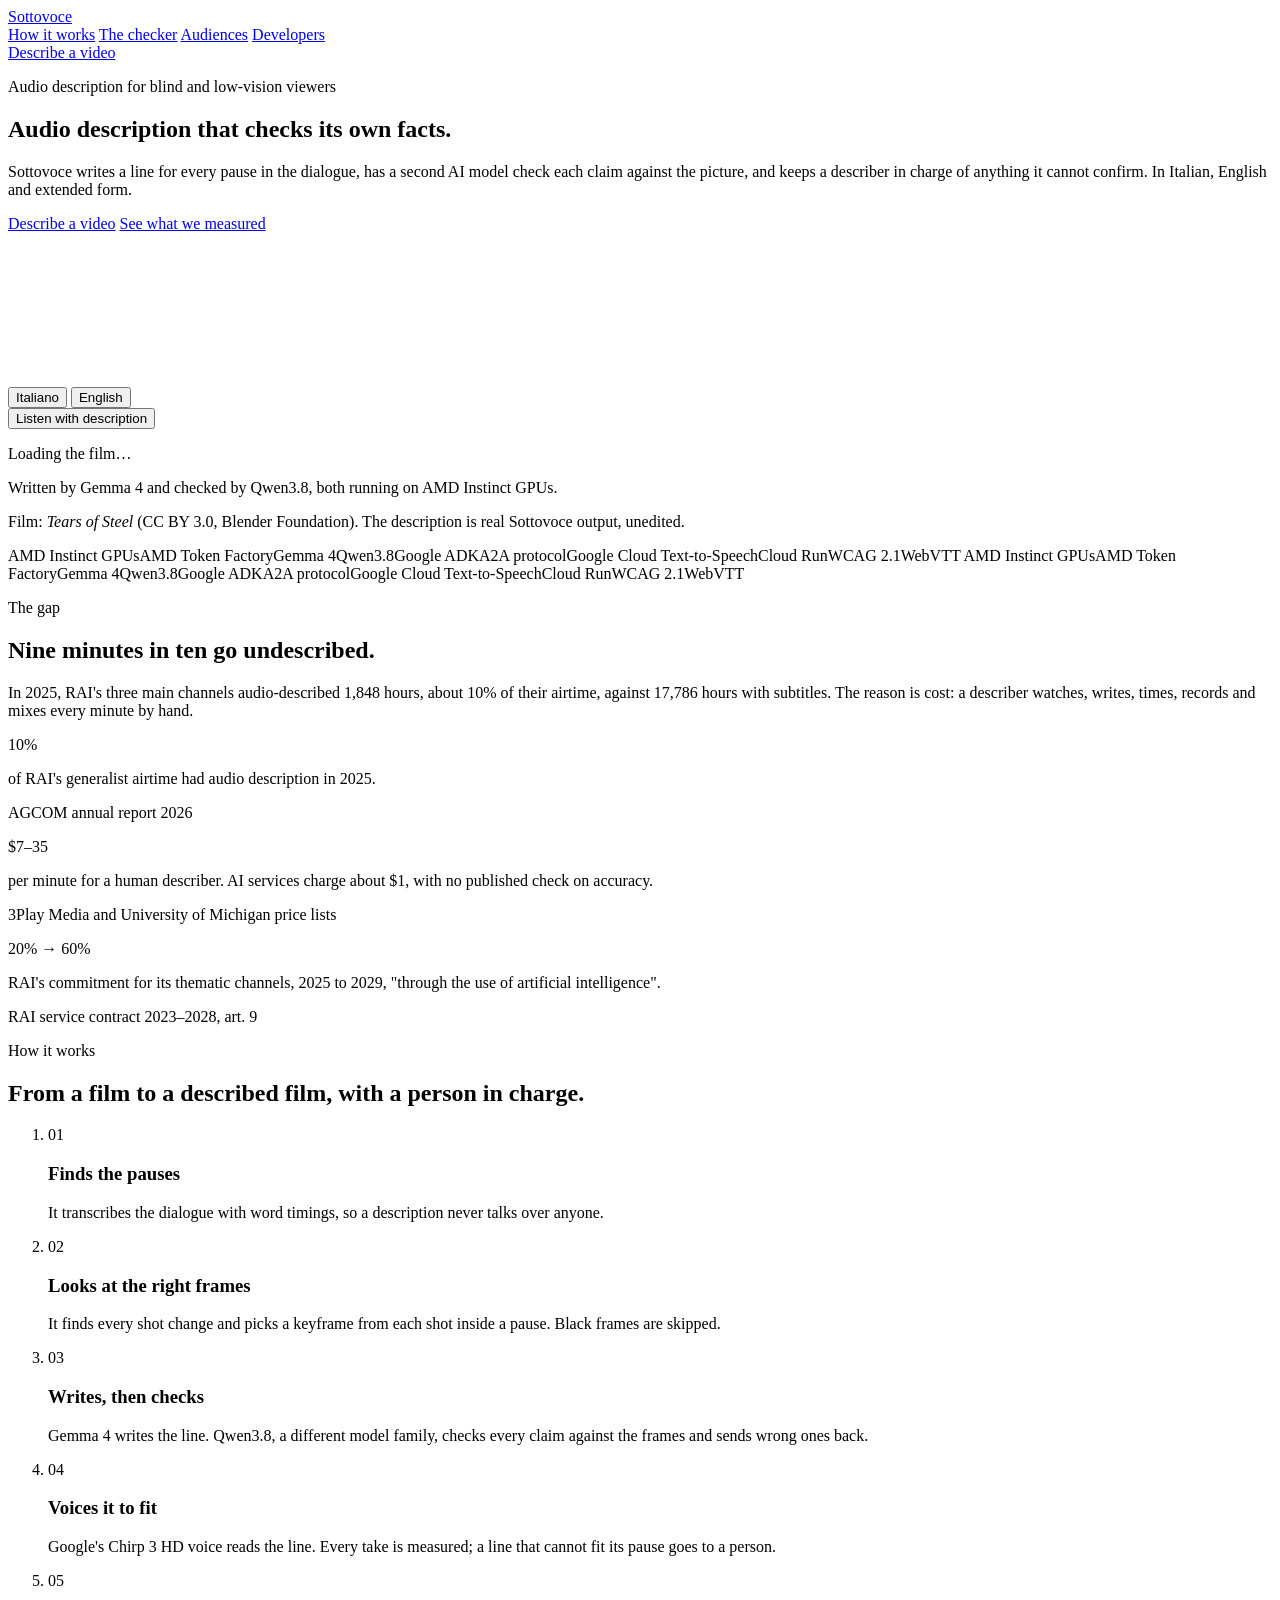
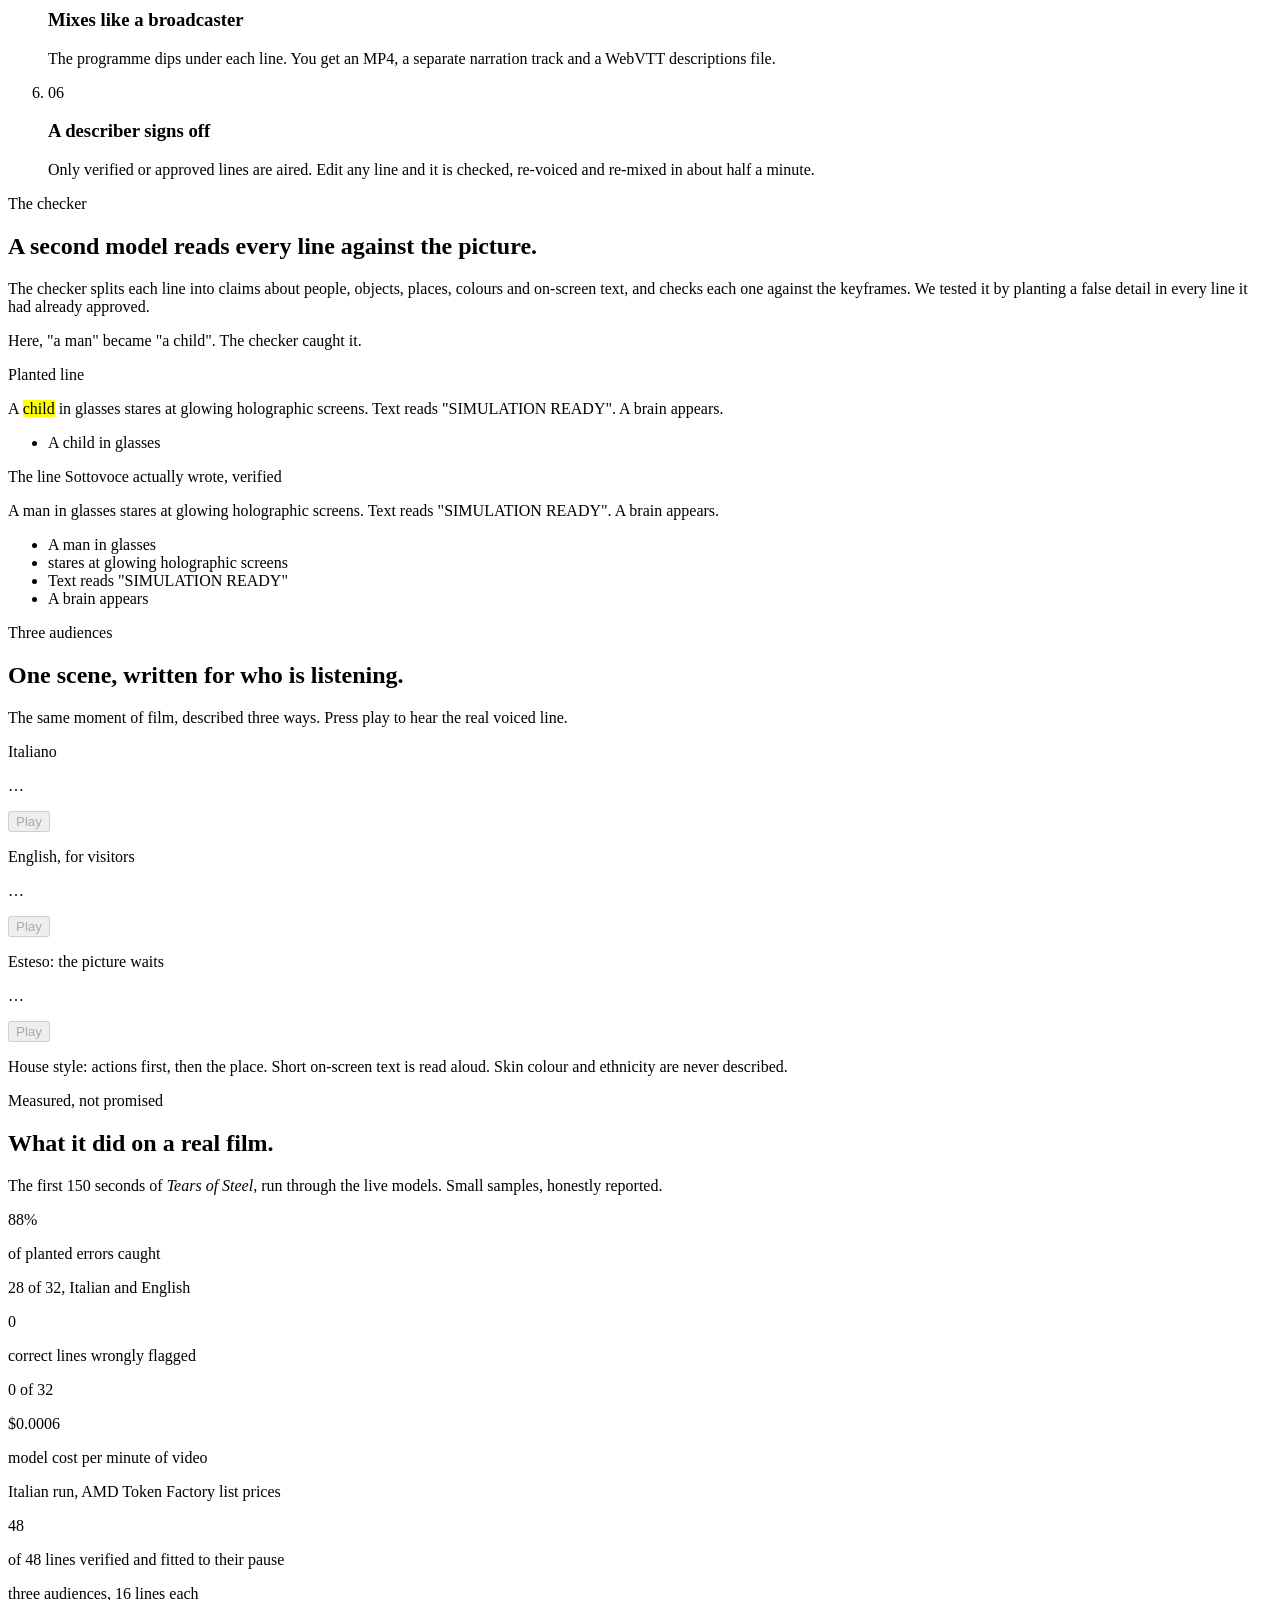
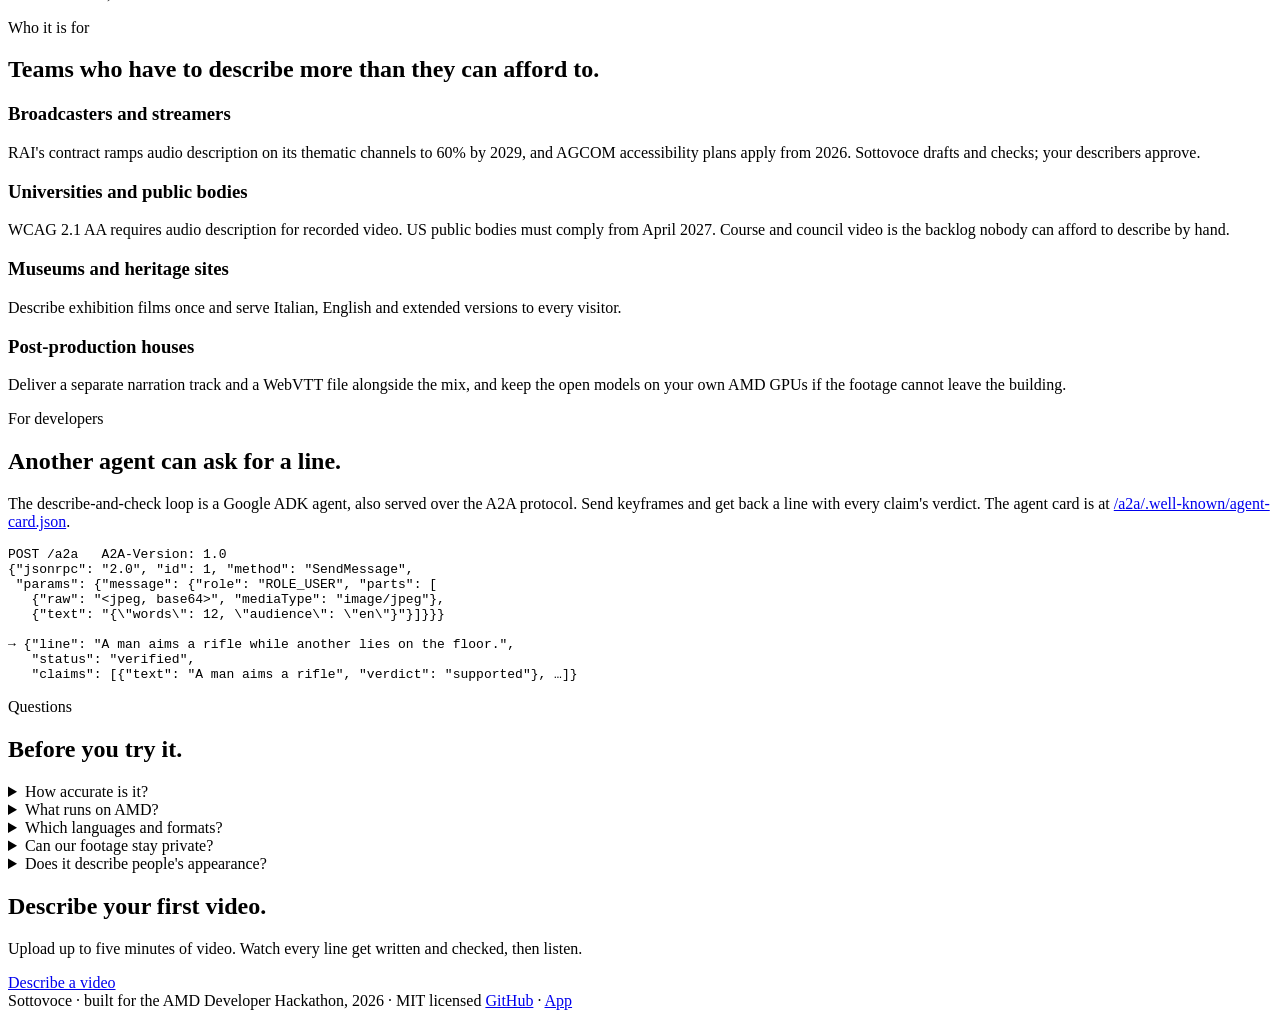
==== sottovoce/web/index.html @ 77e9be84 "chore(web): remove the pricing page for now" ====
<!doctype html>
<html lang="en">
<head>
  <meta charset="utf-8">
  <meta name="viewport" content="width=device-width, initial-scale=1">
  <title>Sottovoce · Audio description that checks its own facts</title>
  <meta name="description" content="Sottovoce writes audio description for every pause in the dialogue, has a second AI model check each line against the picture, and keeps a describer in charge.">
  <link rel="icon" href="/assets/logo.svg" type="image/svg+xml">
  <link rel="preconnect" href="https://fonts.googleapis.com">
  <link rel="preconnect" href="https://fonts.gstatic.com" crossorigin>
  <link href="https://fonts.googleapis.com/css2?family=Instrument+Serif&family=Inter:wght@400;500;600&display=swap" rel="stylesheet">
  <link rel="stylesheet" href="/assets/site.css">
  <link rel="stylesheet" href="/assets/landing.css">
</head>
<body>
  <header class="nav">
    <div class="container">
      <a class="logo" href="/"><img class="logo-mark" src="/assets/logo.svg" alt="">Sottovoce</a>
      <nav class="nav-links" aria-label="Sections">
        <a href="#how">How it works</a>
        <a href="#checker">The checker</a>
        <a href="#audiences">Audiences</a>
        <a href="#developers">Developers</a>
      </nav>
      <a class="btn btn-primary btn-small" href="/app/">Describe a video</a>
    </div>
  </header>

  <main>
    <section class="hero">
      <div class="container">
        <p class="eyebrow enter" style="--i:0">Audio description for blind and low-vision viewers</p>
        <h1 class="enter" style="--i:1">Audio description that checks its own facts.</h1>
        <p class="lede enter" style="--i:2">Sottovoce writes a line for every pause in the dialogue, has a second AI model check each claim against the picture, and keeps a describer in charge of anything it cannot confirm. In Italian, English and extended form.</p>
        <div class="hero-actions enter" style="--i:3">
          <a class="btn btn-primary" href="/app/">Describe a video</a>
          <a class="link" href="#numbers">See what we measured</a>
        </div>

        <div class="stage hero-stage enter" style="--i:4">
          <div class="player" id="hero-player">
            <video id="hero-video" muted playsinline preload="metadata" poster="/assets/hero-poster.jpg" aria-label="Tears of Steel with audio description"></video>
            <div class="player-tabs" role="tablist" aria-label="Audience">
              <button role="tab" class="tab" data-audience="it" aria-selected="true">Italiano</button>
              <button role="tab" class="tab" data-audience="en" aria-selected="false">English</button>
            </div>
            <button class="sound btn btn-small" id="hero-sound" type="button" aria-pressed="false">Listen with description</button>
          </div>
          <div class="speaking glass" id="hero-card" aria-live="polite">
            <div class="speaking-head">
              <span class="badge verified" id="hero-status" hidden>verified</span>
              <span class="small" id="hero-time"></span>
            </div>
            <p class="speaking-line" id="hero-line">Loading the film…</p>
            <ul class="chips" id="hero-chips"></ul>
            <p class="small speaking-foot">Written by Gemma 4 and checked by Qwen3.8, both running on AMD Instinct GPUs.</p>
          </div>
        </div>
        <p class="small credit">Film: <em>Tears of Steel</em> (CC BY 3.0, Blender Foundation). The description is real Sottovoce output, unedited.</p>
      </div>
    </section>

    <div class="marquee" aria-label="Built with">
      <div class="marquee-track">
        <span>AMD Instinct GPUs</span><span>AMD Token Factory</span><span>Gemma 4</span><span>Qwen3.8</span><span>Google ADK</span><span>A2A protocol</span><span>Google Cloud Text-to-Speech</span><span>Cloud Run</span><span>WCAG 2.1</span><span>WebVTT</span>
        <span aria-hidden="true">AMD Instinct GPUs</span><span aria-hidden="true">AMD Token Factory</span><span aria-hidden="true">Gemma 4</span><span aria-hidden="true">Qwen3.8</span><span aria-hidden="true">Google ADK</span><span aria-hidden="true">A2A protocol</span><span aria-hidden="true">Google Cloud Text-to-Speech</span><span aria-hidden="true">Cloud Run</span><span aria-hidden="true">WCAG 2.1</span><span aria-hidden="true">WebVTT</span>
      </div>
    </div>

    <section class="section" id="gap">
      <div class="container">
        <div class="section-header" data-reveal>
          <p class="eyebrow">The gap</p>
          <h2>Nine minutes in ten go undescribed.</h2>
          <p class="lede">In 2025, RAI's three main channels audio-described 1,848 hours, about 10% of their airtime, against 17,786 hours with subtitles. The reason is cost: a describer watches, writes, times, records and mixes every minute by hand.</p>
        </div>
        <div class="grid grid-3">
          <div class="card stat" data-reveal><p class="stat-figure">10%</p><p class="body">of RAI's generalist airtime had audio description in 2025.</p><p class="small">AGCOM annual report 2026</p></div>
          <div class="card stat" data-reveal><p class="stat-figure">$7–35</p><p class="body">per minute for a human describer. AI services charge about $1, with no published check on accuracy.</p><p class="small">3Play Media and University of Michigan price lists</p></div>
          <div class="card stat" data-reveal><p class="stat-figure">20% → 60%</p><p class="body">RAI's commitment for its thematic channels, 2025 to 2029, "through the use of artificial intelligence".</p><p class="small">RAI service contract 2023–2028, art. 9</p></div>
        </div>
      </div>
    </section>

    <section class="section" id="how">
      <div class="container">
        <div class="section-header" data-reveal>
          <p class="eyebrow">How it works</p>
          <h2>From a film to a described film, with a person in charge.</h2>
        </div>
        <ol class="steps grid grid-3">
          <li class="card step" data-reveal><span class="step-n">01</span><h3>Finds the pauses</h3><p class="body">It transcribes the dialogue with word timings, so a description never talks over anyone.</p></li>
          <li class="card step" data-reveal><span class="step-n">02</span><h3>Looks at the right frames</h3><p class="body">It finds every shot change and picks a keyframe from each shot inside a pause. Black frames are skipped.</p></li>
          <li class="card step" data-reveal><span class="step-n">03</span><h3>Writes, then checks</h3><p class="body">Gemma 4 writes the line. Qwen3.8, a different model family, checks every claim against the frames and sends wrong ones back.</p></li>
          <li class="card step" data-reveal><span class="step-n">04</span><h3>Voices it to fit</h3><p class="body">Google's Chirp 3 HD voice reads the line. Every take is measured; a line that cannot fit its pause goes to a person.</p></li>
          <li class="card step" data-reveal><span class="step-n">05</span><h3>Mixes like a broadcaster</h3><p class="body">The programme dips under each line. You get an MP4, a separate narration track and a WebVTT descriptions file.</p></li>
          <li class="card step" data-reveal><span class="step-n">06</span><h3>A describer signs off</h3><p class="body">Only verified or approved lines are aired. Edit any line and it is checked, re-voiced and re-mixed in about half a minute.</p></li>
        </ol>
      </div>
    </section>

    <section class="section" id="checker">
      <div class="container split">
        <div class="section-header" data-reveal>
          <p class="eyebrow">The checker</p>
          <h2>A second model reads every line against the picture.</h2>
          <p class="lede">The checker splits each line into claims about people, objects, places, colours and on-screen text, and checks each one against the keyframes. We tested it by planting a false detail in every line it had already approved.</p>
          <p class="body">Here, "a man" became "a child". The checker caught it.</p>
        </div>
        <div class="stage check-stage" data-reveal>
          <div class="glass check-card" id="check-card">
            <p class="small">Planted line</p>
            <p class="check-line">A <mark>child</mark> in glasses stares at glowing holographic screens. Text reads "SIMULATION READY". A brain appears.</p>
            <ul class="chips" data-ticks>
              <li class="chip contradicted" style="--i:0">A child in glasses</li>
            </ul>
            <p class="small check-gap">The line Sottovoce actually wrote, verified</p>
            <p class="check-line">A man in glasses stares at glowing holographic screens. Text reads "SIMULATION READY". A brain appears.</p>
            <ul class="chips" data-ticks>
              <li class="chip supported" style="--i:1">A man in glasses</li>
              <li class="chip supported" style="--i:2">stares at glowing holographic screens</li>
              <li class="chip supported" style="--i:3">Text reads "SIMULATION READY"</li>
              <li class="chip supported" style="--i:4">A brain appears</li>
            </ul>
          </div>
        </div>
      </div>
    </section>

    <section class="section" id="audiences">
      <div class="container">
        <div class="section-header" data-reveal>
          <p class="eyebrow">Three audiences</p>
          <h2>One scene, written for who is listening.</h2>
          <p class="lede">The same moment of film, described three ways. Press play to hear the real voiced line.</p>
        </div>
        <div class="grid grid-3" id="audience-cards">
          <article class="card audience" data-reveal data-audience="it"><p class="eyebrow">Italiano</p><p class="audience-line">…</p><p class="small audience-meta"></p><button class="btn btn-ghost btn-small play" type="button" disabled>Play</button></article>
          <article class="card audience" data-reveal data-audience="en"><p class="eyebrow">English, for visitors</p><p class="audience-line">…</p><p class="small audience-meta"></p><button class="btn btn-ghost btn-small play" type="button" disabled>Play</button></article>
          <article class="card audience" data-reveal data-audience="extended"><p class="eyebrow">Esteso: the picture waits</p><p class="audience-line">…</p><p class="small audience-meta"></p><button class="btn btn-ghost btn-small play" type="button" disabled>Play</button></article>
        </div>
        <p class="small rule">House style: actions first, then the place. Short on-screen text is read aloud. Skin colour and ethnicity are never described.</p>
      </div>
    </section>

    <section class="section" id="numbers">
      <div class="container">
        <div class="section-header" data-reveal>
          <p class="eyebrow">Measured, not promised</p>
          <h2>What it did on a real film.</h2>
          <p class="lede">The first 150 seconds of <em>Tears of Steel</em>, run through the live models. Small samples, honestly reported.</p>
        </div>
        <div class="grid grid-4">
          <div class="card stat" data-reveal><p class="stat-figure" data-count="88" data-suffix="%">88%</p><p class="body">of planted errors caught</p><p class="small">28 of 32, Italian and English</p></div>
          <div class="card stat" data-reveal><p class="stat-figure" data-count="0">0</p><p class="body">correct lines wrongly flagged</p><p class="small">0 of 32</p></div>
          <div class="card stat" data-reveal><p class="stat-figure">$0.0006</p><p class="body">model cost per minute of video</p><p class="small">Italian run, AMD Token Factory list prices</p></div>
          <div class="card stat" data-reveal><p class="stat-figure" data-count="48">48</p><p class="body">of 48 lines verified and fitted to their pause</p><p class="small">three audiences, 16 lines each</p></div>
        </div>
      </div>
    </section>

    <section class="section" id="who">
      <div class="container">
        <div class="section-header" data-reveal>
          <p class="eyebrow">Who it is for</p>
          <h2>Teams who have to describe more than they can afford to.</h2>
        </div>
        <div class="grid grid-2">
          <div class="card" data-reveal><h3>Broadcasters and streamers</h3><p class="body">RAI's contract ramps audio description on its thematic channels to 60% by 2029, and AGCOM accessibility plans apply from 2026. Sottovoce drafts and checks; your describers approve.</p></div>
          <div class="card" data-reveal><h3>Universities and public bodies</h3><p class="body">WCAG 2.1 AA requires audio description for recorded video. US public bodies must comply from April 2027. Course and council video is the backlog nobody can afford to describe by hand.</p></div>
          <div class="card" data-reveal><h3>Museums and heritage sites</h3><p class="body">Describe exhibition films once and serve Italian, English and extended versions to every visitor.</p></div>
          <div class="card" data-reveal><h3>Post-production houses</h3><p class="body">Deliver a separate narration track and a WebVTT file alongside the mix, and keep the open models on your own AMD GPUs if the footage cannot leave the building.</p></div>
        </div>
      </div>
    </section>

    <section class="section" id="developers">
      <div class="container split">
        <div class="section-header" data-reveal>
          <p class="eyebrow">For developers</p>
          <h2>Another agent can ask for a line.</h2>
          <p class="lede">The describe-and-check loop is a Google ADK agent, also served over the A2A protocol. Send keyframes and get back a line with every claim's verdict. The agent card is at <a class="link" href="/a2a/.well-known/agent-card.json">/a2a/.well-known/agent-card.json</a>.</p>
        </div>
        <pre class="card code" data-reveal><code>POST /a2a   A2A-Version: 1.0
{"jsonrpc": "2.0", "id": 1, "method": "SendMessage",
 "params": {"message": {"role": "ROLE_USER", "parts": [
   {"raw": "&lt;jpeg, base64&gt;", "mediaType": "image/jpeg"},
   {"text": "{\"words\": 12, \"audience\": \"en\"}"}]}}}

→ {"line": "A man aims a rifle while another lies on the floor.",
   "status": "verified",
   "claims": [{"text": "A man aims a rifle", "verdict": "supported"}, …]}</code></pre>
      </div>
    </section>

    <section class="section" id="faq">
      <div class="container faq-wrap">
        <div class="section-header" data-reveal>
          <p class="eyebrow">Questions</p>
          <h2>Before you try it.</h2>
        </div>
        <div class="faq" data-reveal>
          <details><summary>How accurate is it?</summary><p class="body">On our test film the checker caught 28 of 32 planted errors and flagged none of 32 correct lines. It still misses swaps that leave the picture plausible, such as a beach for the deck of a ship. That is why nothing reaches the audience unless the checker verified it or a person approved it.</p></details>
          <details><summary>What runs on AMD?</summary><p class="body">Every vision call. Gemma 4 writes and Qwen3.8 checks, both open models on AMD Instinct GPUs through AMD Token Factory. If one model is down, a backup on the same platform takes over.</p></details>
          <details><summary>Which languages and formats?</summary><p class="body">Italian, English for visitors, and extended Italian, where the picture holds while a longer line is spoken. You get an MP4 with the description mixed in, a separate narration WAV and a WebVTT descriptions track.</p></details>
          <details><summary>Can our footage stay private?</summary><p class="body">The hosted version keeps uploads in a private bucket in the EU (Milan) and sends only keyframes and dialogue snippets to AMD Token Factory for the vision models. The models are open, so a broadcaster can run them on its own AMD GPUs and keep everything in the building.</p></details>
          <details><summary>Does it describe people's appearance?</summary><p class="body">It describes what people do and wear when it matters, and names them only once the dialogue does. It never describes skin colour or ethnicity.</p></details>
        </div>
      </div>
    </section>

    <section class="section close">
      <div class="container" data-reveal>
        <h2>Describe your first video.</h2>
        <p class="lede">Upload up to five minutes of video. Watch every line get written and checked, then listen.</p>
        <a class="btn btn-primary" href="/app/">Describe a video</a>
      </div>
    </section>
  </main>

  <footer class="footer">
    <div class="container">
      <span>Sottovoce · built for the AMD Developer Hackathon, 2026 · MIT licensed</span>
      <span><a href="https://github.com/N-45div/sottovoce">GitHub</a> · <a href="/app/">App</a></span>
    </div>
  </footer>
  <script src="/assets/landing.js" defer></script>
</body>
</html>
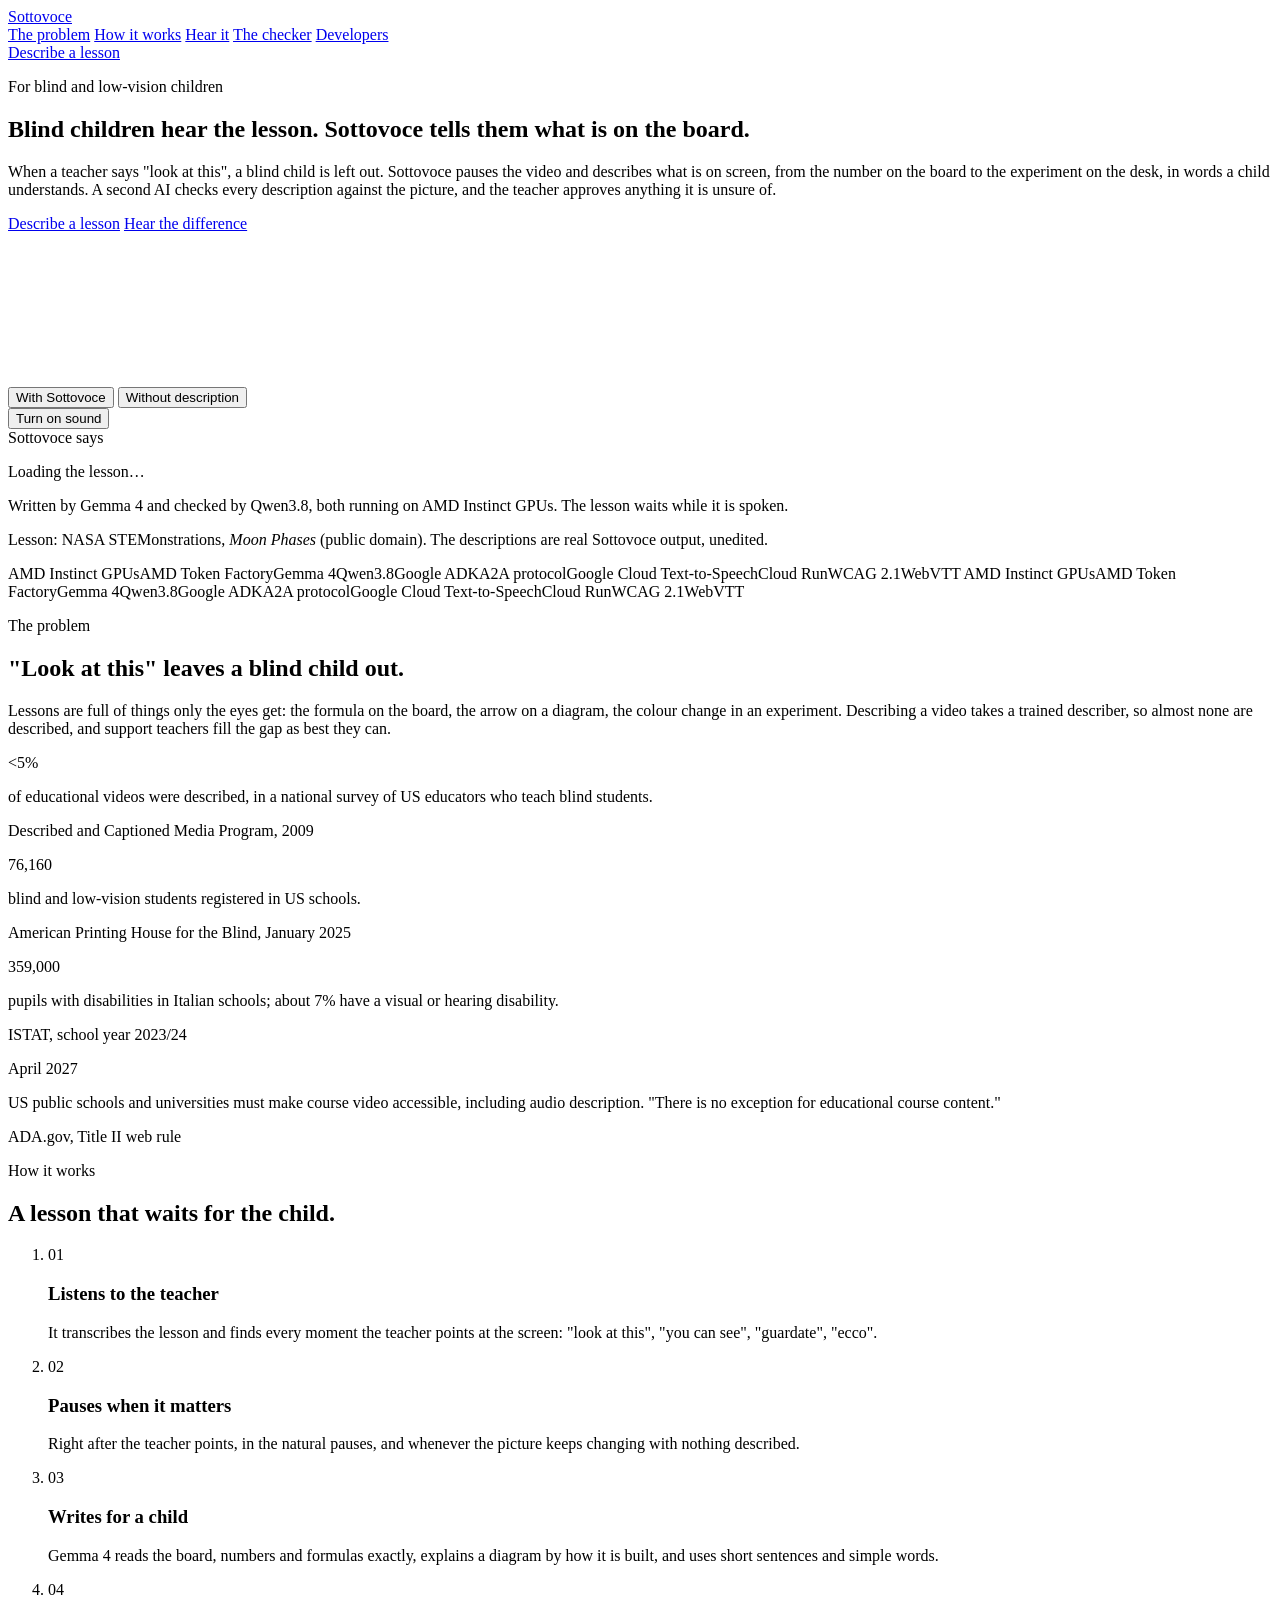
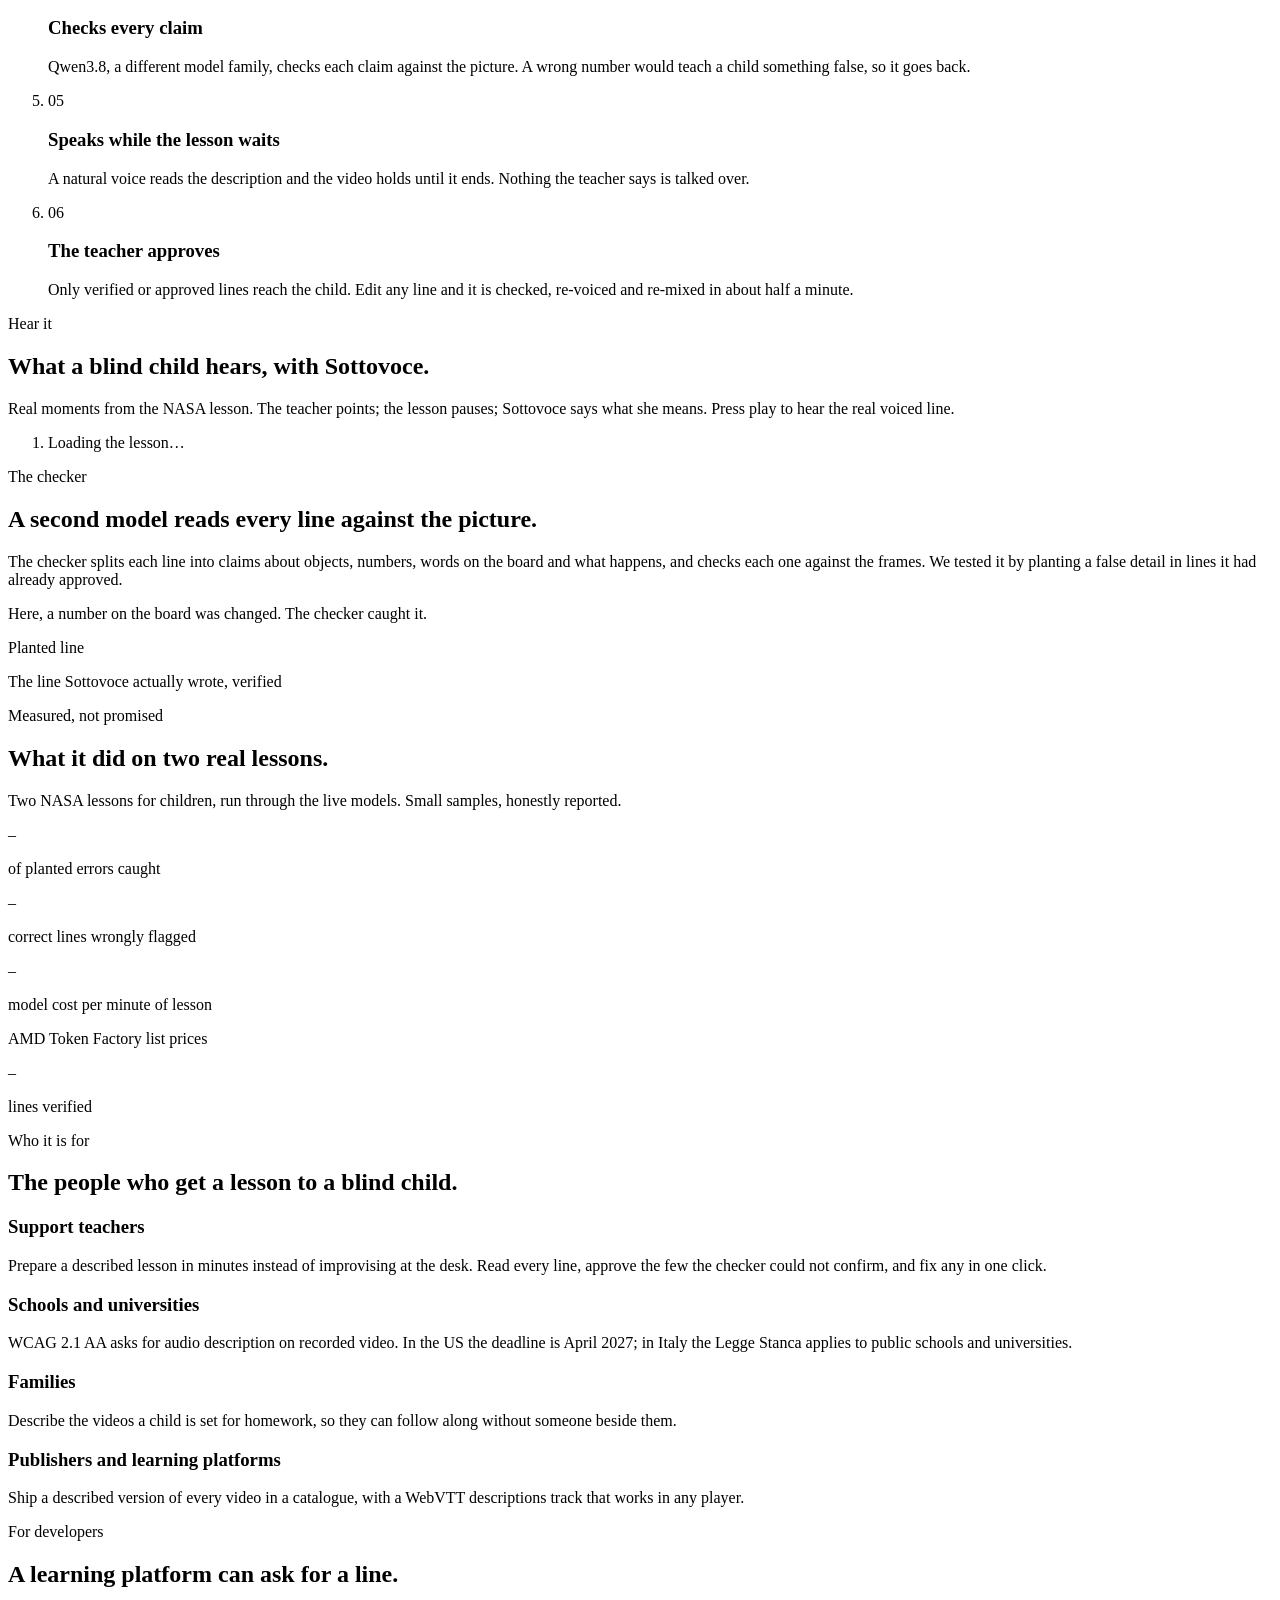
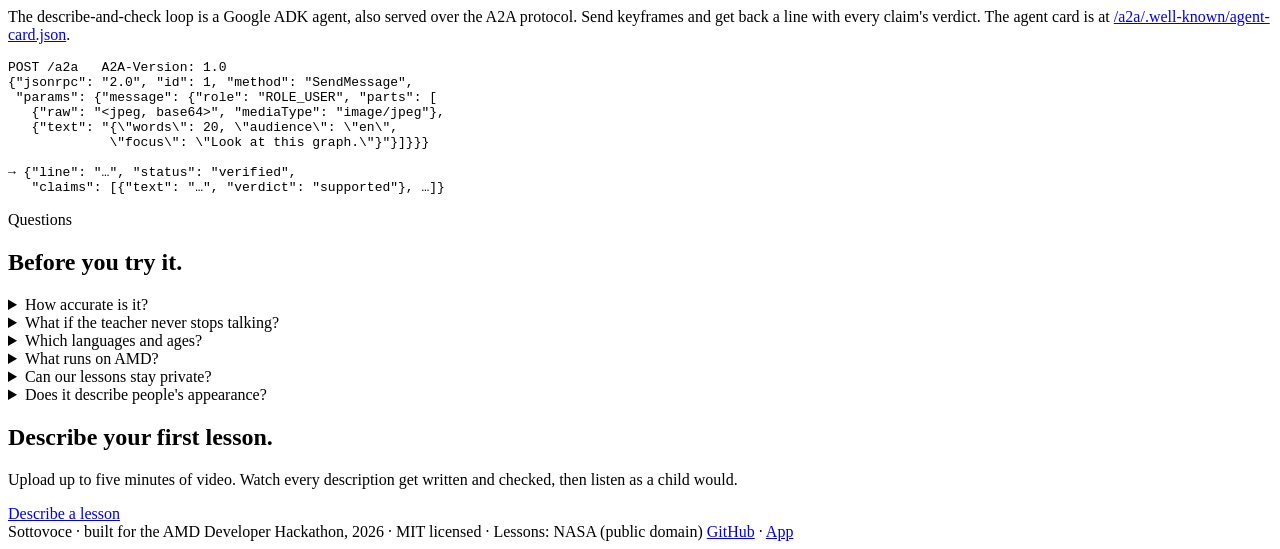
==== commit 1f7fb387: "feat(web): landing page for blind children learning, with measured evidence from two NASA lessons" ====
--- a/sottovoce/web/index.html
+++ b/sottovoce/web/index.html
@@ -3,8 +3,8 @@
 <head>
   <meta charset="utf-8">
   <meta name="viewport" content="width=device-width, initial-scale=1">
-  <title>Sottovoce · Audio description that checks its own facts</title>
-  <meta name="description" content="Sottovoce writes audio description for every pause in the dialogue, has a second AI model check each line against the picture, and keeps a describer in charge.">
+  <title>Sottovoce · Lessons a blind child can follow</title>
+  <meta name="description" content="When a teacher says 'look at this', a blind child is left out. Sottovoce pauses the lesson and describes what is on screen, checked against the picture, in words a child understands.">
   <link rel="icon" href="/assets/logo.svg" type="image/svg+xml">
   <link rel="preconnect" href="https://fonts.googleapis.com">
   <link rel="preconnect" href="https://fonts.gstatic.com" crossorigin>
@@ -17,46 +17,47 @@
     <div class="container">
       <a class="logo" href="/"><img class="logo-mark" src="/assets/logo.svg" alt="">Sottovoce</a>
       <nav class="nav-links" aria-label="Sections">
+        <a href="#problem">The problem</a>
         <a href="#how">How it works</a>
+        <a href="#hear">Hear it</a>
         <a href="#checker">The checker</a>
-        <a href="#audiences">Audiences</a>
         <a href="#developers">Developers</a>
       </nav>
-      <a class="btn btn-primary btn-small" href="/app/">Describe a video</a>
+      <a class="btn btn-primary btn-small" href="/app/">Describe a lesson</a>
     </div>
   </header>
 
   <main>
     <section class="hero">
       <div class="container">
-        <p class="eyebrow enter" style="--i:0">Audio description for blind and low-vision viewers</p>
-        <h1 class="enter" style="--i:1">Audio description that checks its own facts.</h1>
-        <p class="lede enter" style="--i:2">Sottovoce writes a line for every pause in the dialogue, has a second AI model check each claim against the picture, and keeps a describer in charge of anything it cannot confirm. In Italian, English and extended form.</p>
+        <p class="eyebrow enter" style="--i:0">For blind and low-vision children</p>
+        <h1 class="enter" style="--i:1">Blind children hear the lesson. Sottovoce tells them what is on the board.</h1>
+        <p class="lede enter" style="--i:2">When a teacher says "look at this", a blind child is left out. Sottovoce pauses the video and describes what is on screen, from the number on the board to the experiment on the desk, in words a child understands. A second AI checks every description against the picture, and the teacher approves anything it is unsure of.</p>
         <div class="hero-actions enter" style="--i:3">
-          <a class="btn btn-primary" href="/app/">Describe a video</a>
-          <a class="link" href="#numbers">See what we measured</a>
+          <a class="btn btn-primary" href="/app/">Describe a lesson</a>
+          <a class="link" href="#hear">Hear the difference</a>
         </div>
 
         <div class="stage hero-stage enter" style="--i:4">
           <div class="player" id="hero-player">
-            <video id="hero-video" muted playsinline preload="metadata" poster="/assets/hero-poster.jpg" aria-label="Tears of Steel with audio description"></video>
-            <div class="player-tabs" role="tablist" aria-label="Audience">
-              <button role="tab" class="tab" data-audience="it" aria-selected="true">Italiano</button>
-              <button role="tab" class="tab" data-audience="en" aria-selected="false">English</button>
+            <video id="hero-video" muted playsinline preload="metadata" poster="/assets/hero-poster.jpg" aria-label="A NASA lesson, with and without Sottovoce"></video>
+            <div class="player-tabs" role="tablist" aria-label="Version">
+              <button role="tab" class="tab" data-mode="with" aria-selected="true">With Sottovoce</button>
+              <button role="tab" class="tab" data-mode="without" aria-selected="false">Without description</button>
             </div>
-            <button class="sound btn btn-small" id="hero-sound" type="button" aria-pressed="false">Listen with description</button>
+            <button class="sound btn btn-small" id="hero-sound" type="button" aria-pressed="false">Turn on sound</button>
           </div>
           <div class="speaking glass" id="hero-card" aria-live="polite">
             <div class="speaking-head">
+              <span class="small" id="hero-label">Sottovoce says</span>
               <span class="badge verified" id="hero-status" hidden>verified</span>
-              <span class="small" id="hero-time"></span>
             </div>
-            <p class="speaking-line" id="hero-line">Loading the film…</p>
+            <p class="speaking-line" id="hero-line">Loading the lesson…</p>
             <ul class="chips" id="hero-chips"></ul>
-            <p class="small speaking-foot">Written by Gemma 4 and checked by Qwen3.8, both running on AMD Instinct GPUs.</p>
+            <p class="small speaking-foot" id="hero-foot">Written by Gemma 4 and checked by Qwen3.8, both running on AMD Instinct GPUs. The lesson waits while it is spoken.</p>
           </div>
         </div>
-        <p class="small credit">Film: <em>Tears of Steel</em> (CC BY 3.0, Blender Foundation). The description is real Sottovoce output, unedited.</p>
+        <p class="small credit">Lesson: NASA STEMonstrations, <em>Moon Phases</em> (public domain). The descriptions are real Sottovoce output, unedited.</p>
       </div>
     </section>
 
@@ -67,17 +68,18 @@
       </div>
     </div>
 
-    <section class="section" id="gap">
-      <div class="container">
-        <div class="section-header" data-reveal>
-          <p class="eyebrow">The gap</p>
-          <h2>Nine minutes in ten go undescribed.</h2>
-          <p class="lede">In 2025, RAI's three main channels audio-described 1,848 hours, about 10% of their airtime, against 17,786 hours with subtitles. The reason is cost: a describer watches, writes, times, records and mixes every minute by hand.</p>
-        </div>
-        <div class="grid grid-3">
-          <div class="card stat" data-reveal><p class="stat-figure">10%</p><p class="body">of RAI's generalist airtime had audio description in 2025.</p><p class="small">AGCOM annual report 2026</p></div>
-          <div class="card stat" data-reveal><p class="stat-figure">$7–35</p><p class="body">per minute for a human describer. AI services charge about $1, with no published check on accuracy.</p><p class="small">3Play Media and University of Michigan price lists</p></div>
-          <div class="card stat" data-reveal><p class="stat-figure">20% → 60%</p><p class="body">RAI's commitment for its thematic channels, 2025 to 2029, "through the use of artificial intelligence".</p><p class="small">RAI service contract 2023–2028, art. 9</p></div>
+    <section class="section" id="problem">
+      <div class="container">
+        <div class="section-header" data-reveal>
+          <p class="eyebrow">The problem</p>
+          <h2>"Look at this" leaves a blind child out.</h2>
+          <p class="lede">Lessons are full of things only the eyes get: the formula on the board, the arrow on a diagram, the colour change in an experiment. Describing a video takes a trained describer, so almost none are described, and support teachers fill the gap as best they can.</p>
+        </div>
+        <div class="grid grid-2">
+          <div class="card stat" data-reveal><p class="stat-figure">&lt;5%</p><p class="body">of educational videos were described, in a national survey of US educators who teach blind students.</p><p class="small">Described and Captioned Media Program, 2009</p></div>
+          <div class="card stat" data-reveal><p class="stat-figure">76,160</p><p class="body">blind and low-vision students registered in US schools.</p><p class="small">American Printing House for the Blind, January 2025</p></div>
+          <div class="card stat" data-reveal><p class="stat-figure">359,000</p><p class="body">pupils with disabilities in Italian schools; about 7% have a visual or hearing disability.</p><p class="small">ISTAT, school year 2023/24</p></div>
+          <div class="card stat" data-reveal><p class="stat-figure">April 2027</p><p class="body">US public schools and universities must make course video accessible, including audio description. "There is no exception for educational course content."</p><p class="small">ADA.gov, Title II web rule</p></div>
         </div>
       </div>
     </section>
@@ -86,16 +88,27 @@
       <div class="container">
         <div class="section-header" data-reveal>
           <p class="eyebrow">How it works</p>
-          <h2>From a film to a described film, with a person in charge.</h2>
+          <h2>A lesson that waits for the child.</h2>
         </div>
         <ol class="steps grid grid-3">
-          <li class="card step" data-reveal><span class="step-n">01</span><h3>Finds the pauses</h3><p class="body">It transcribes the dialogue with word timings, so a description never talks over anyone.</p></li>
-          <li class="card step" data-reveal><span class="step-n">02</span><h3>Looks at the right frames</h3><p class="body">It finds every shot change and picks a keyframe from each shot inside a pause. Black frames are skipped.</p></li>
-          <li class="card step" data-reveal><span class="step-n">03</span><h3>Writes, then checks</h3><p class="body">Gemma 4 writes the line. Qwen3.8, a different model family, checks every claim against the frames and sends wrong ones back.</p></li>
-          <li class="card step" data-reveal><span class="step-n">04</span><h3>Voices it to fit</h3><p class="body">Google's Chirp 3 HD voice reads the line. Every take is measured; a line that cannot fit its pause goes to a person.</p></li>
-          <li class="card step" data-reveal><span class="step-n">05</span><h3>Mixes like a broadcaster</h3><p class="body">The programme dips under each line. You get an MP4, a separate narration track and a WebVTT descriptions file.</p></li>
-          <li class="card step" data-reveal><span class="step-n">06</span><h3>A describer signs off</h3><p class="body">Only verified or approved lines are aired. Edit any line and it is checked, re-voiced and re-mixed in about half a minute.</p></li>
+          <li class="card step" data-reveal><span class="step-n">01</span><h3>Listens to the teacher</h3><p class="body">It transcribes the lesson and finds every moment the teacher points at the screen: "look at this", "you can see", "guardate", "ecco".</p></li>
+          <li class="card step" data-reveal><span class="step-n">02</span><h3>Pauses when it matters</h3><p class="body">Right after the teacher points, in the natural pauses, and whenever the picture keeps changing with nothing described.</p></li>
+          <li class="card step" data-reveal><span class="step-n">03</span><h3>Writes for a child</h3><p class="body">Gemma 4 reads the board, numbers and formulas exactly, explains a diagram by how it is built, and uses short sentences and simple words.</p></li>
+          <li class="card step" data-reveal><span class="step-n">04</span><h3>Checks every claim</h3><p class="body">Qwen3.8, a different model family, checks each claim against the picture. A wrong number would teach a child something false, so it goes back.</p></li>
+          <li class="card step" data-reveal><span class="step-n">05</span><h3>Speaks while the lesson waits</h3><p class="body">A natural voice reads the description and the video holds until it ends. Nothing the teacher says is talked over.</p></li>
+          <li class="card step" data-reveal><span class="step-n">06</span><h3>The teacher approves</h3><p class="body">Only verified or approved lines reach the child. Edit any line and it is checked, re-voiced and re-mixed in about half a minute.</p></li>
         </ol>
+      </div>
+    </section>
+
+    <section class="section" id="hear">
+      <div class="container">
+        <div class="section-header" data-reveal>
+          <p class="eyebrow">Hear it</p>
+          <h2>What a blind child hears, with Sottovoce.</h2>
+          <p class="lede">Real moments from the NASA lesson. The teacher points; the lesson pauses; Sottovoce says what she means. Press play to hear the real voiced line.</p>
+        </div>
+        <ol class="hear" id="hear-list"><li class="card small">Loading the lesson…</li></ol>
       </div>
     </section>
 
@@ -104,57 +117,34 @@
         <div class="section-header" data-reveal>
           <p class="eyebrow">The checker</p>
           <h2>A second model reads every line against the picture.</h2>
-          <p class="lede">The checker splits each line into claims about people, objects, places, colours and on-screen text, and checks each one against the keyframes. We tested it by planting a false detail in every line it had already approved.</p>
-          <p class="body">Here, "a man" became "a child". The checker caught it.</p>
+          <p class="lede">The checker splits each line into claims about objects, numbers, words on the board and what happens, and checks each one against the frames. We tested it by planting a false detail in lines it had already approved.</p>
+          <p class="body" id="checker-note">Here, a number on the board was changed. The checker caught it.</p>
         </div>
         <div class="stage check-stage" data-reveal>
           <div class="glass check-card" id="check-card">
             <p class="small">Planted line</p>
-            <p class="check-line">A <mark>child</mark> in glasses stares at glowing holographic screens. Text reads "SIMULATION READY". A brain appears.</p>
-            <ul class="chips" data-ticks>
-              <li class="chip contradicted" style="--i:0">A child in glasses</li>
-            </ul>
+            <p class="check-line" id="planted-line"></p>
+            <ul class="chips" data-ticks id="planted-chips"></ul>
             <p class="small check-gap">The line Sottovoce actually wrote, verified</p>
-            <p class="check-line">A man in glasses stares at glowing holographic screens. Text reads "SIMULATION READY". A brain appears.</p>
-            <ul class="chips" data-ticks>
-              <li class="chip supported" style="--i:1">A man in glasses</li>
-              <li class="chip supported" style="--i:2">stares at glowing holographic screens</li>
-              <li class="chip supported" style="--i:3">Text reads "SIMULATION READY"</li>
-              <li class="chip supported" style="--i:4">A brain appears</li>
-            </ul>
+            <p class="check-line" id="real-line"></p>
+            <ul class="chips" data-ticks id="real-chips"></ul>
           </div>
         </div>
       </div>
     </section>
 
-    <section class="section" id="audiences">
-      <div class="container">
-        <div class="section-header" data-reveal>
-          <p class="eyebrow">Three audiences</p>
-          <h2>One scene, written for who is listening.</h2>
-          <p class="lede">The same moment of film, described three ways. Press play to hear the real voiced line.</p>
-        </div>
-        <div class="grid grid-3" id="audience-cards">
-          <article class="card audience" data-reveal data-audience="it"><p class="eyebrow">Italiano</p><p class="audience-line">…</p><p class="small audience-meta"></p><button class="btn btn-ghost btn-small play" type="button" disabled>Play</button></article>
-          <article class="card audience" data-reveal data-audience="en"><p class="eyebrow">English, for visitors</p><p class="audience-line">…</p><p class="small audience-meta"></p><button class="btn btn-ghost btn-small play" type="button" disabled>Play</button></article>
-          <article class="card audience" data-reveal data-audience="extended"><p class="eyebrow">Esteso: the picture waits</p><p class="audience-line">…</p><p class="small audience-meta"></p><button class="btn btn-ghost btn-small play" type="button" disabled>Play</button></article>
-        </div>
-        <p class="small rule">House style: actions first, then the place. Short on-screen text is read aloud. Skin colour and ethnicity are never described.</p>
-      </div>
-    </section>
-
     <section class="section" id="numbers">
       <div class="container">
         <div class="section-header" data-reveal>
           <p class="eyebrow">Measured, not promised</p>
-          <h2>What it did on a real film.</h2>
-          <p class="lede">The first 150 seconds of <em>Tears of Steel</em>, run through the live models. Small samples, honestly reported.</p>
-        </div>
-        <div class="grid grid-4">
-          <div class="card stat" data-reveal><p class="stat-figure" data-count="88" data-suffix="%">88%</p><p class="body">of planted errors caught</p><p class="small">28 of 32, Italian and English</p></div>
-          <div class="card stat" data-reveal><p class="stat-figure" data-count="0">0</p><p class="body">correct lines wrongly flagged</p><p class="small">0 of 32</p></div>
-          <div class="card stat" data-reveal><p class="stat-figure">$0.0006</p><p class="body">model cost per minute of video</p><p class="small">Italian run, AMD Token Factory list prices</p></div>
-          <div class="card stat" data-reveal><p class="stat-figure" data-count="48">48</p><p class="body">of 48 lines verified and fitted to their pause</p><p class="small">three audiences, 16 lines each</p></div>
+          <h2>What it did on two real lessons.</h2>
+          <p class="lede">Two NASA lessons for children, run through the live models. Small samples, honestly reported.</p>
+        </div>
+        <div class="grid grid-4" id="numbers-grid">
+          <div class="card stat" data-reveal><p class="stat-figure" id="n-caught">–</p><p class="body">of planted errors caught</p><p class="small" id="n-caught-note"></p></div>
+          <div class="card stat" data-reveal><p class="stat-figure" id="n-false">–</p><p class="body">correct lines wrongly flagged</p><p class="small" id="n-false-note"></p></div>
+          <div class="card stat" data-reveal><p class="stat-figure" id="n-cost">–</p><p class="body">model cost per minute of lesson</p><p class="small">AMD Token Factory list prices</p></div>
+          <div class="card stat" data-reveal><p class="stat-figure" id="n-lines">–</p><p class="body">lines verified</p><p class="small" id="n-lines-note"></p></div>
         </div>
       </div>
     </section>
@@ -163,13 +153,13 @@
       <div class="container">
         <div class="section-header" data-reveal>
           <p class="eyebrow">Who it is for</p>
-          <h2>Teams who have to describe more than they can afford to.</h2>
+          <h2>The people who get a lesson to a blind child.</h2>
         </div>
         <div class="grid grid-2">
-          <div class="card" data-reveal><h3>Broadcasters and streamers</h3><p class="body">RAI's contract ramps audio description on its thematic channels to 60% by 2029, and AGCOM accessibility plans apply from 2026. Sottovoce drafts and checks; your describers approve.</p></div>
-          <div class="card" data-reveal><h3>Universities and public bodies</h3><p class="body">WCAG 2.1 AA requires audio description for recorded video. US public bodies must comply from April 2027. Course and council video is the backlog nobody can afford to describe by hand.</p></div>
-          <div class="card" data-reveal><h3>Museums and heritage sites</h3><p class="body">Describe exhibition films once and serve Italian, English and extended versions to every visitor.</p></div>
-          <div class="card" data-reveal><h3>Post-production houses</h3><p class="body">Deliver a separate narration track and a WebVTT file alongside the mix, and keep the open models on your own AMD GPUs if the footage cannot leave the building.</p></div>
+          <div class="card" data-reveal><h3>Support teachers</h3><p class="body">Prepare a described lesson in minutes instead of improvising at the desk. Read every line, approve the few the checker could not confirm, and fix any in one click.</p></div>
+          <div class="card" data-reveal><h3>Schools and universities</h3><p class="body">WCAG 2.1 AA asks for audio description on recorded video. In the US the deadline is April 2027; in Italy the Legge Stanca applies to public schools and universities.</p></div>
+          <div class="card" data-reveal><h3>Families</h3><p class="body">Describe the videos a child is set for homework, so they can follow along without someone beside them.</p></div>
+          <div class="card" data-reveal><h3>Publishers and learning platforms</h3><p class="body">Ship a described version of every video in a catalogue, with a WebVTT descriptions track that works in any player.</p></div>
         </div>
       </div>
     </section>
@@ -178,18 +168,18 @@
       <div class="container split">
         <div class="section-header" data-reveal>
           <p class="eyebrow">For developers</p>
-          <h2>Another agent can ask for a line.</h2>
+          <h2>A learning platform can ask for a line.</h2>
           <p class="lede">The describe-and-check loop is a Google ADK agent, also served over the A2A protocol. Send keyframes and get back a line with every claim's verdict. The agent card is at <a class="link" href="/a2a/.well-known/agent-card.json">/a2a/.well-known/agent-card.json</a>.</p>
         </div>
         <pre class="card code" data-reveal><code>POST /a2a   A2A-Version: 1.0
 {"jsonrpc": "2.0", "id": 1, "method": "SendMessage",
  "params": {"message": {"role": "ROLE_USER", "parts": [
    {"raw": "&lt;jpeg, base64&gt;", "mediaType": "image/jpeg"},
-   {"text": "{\"words\": 12, \"audience\": \"en\"}"}]}}}
-
-→ {"line": "A man aims a rifle while another lies on the floor.",
-   "status": "verified",
-   "claims": [{"text": "A man aims a rifle", "verdict": "supported"}, …]}</code></pre>
+   {"text": "{\"words\": 20, \"audience\": \"en\",
+             \"focus\": \"Look at this graph.\"}"}]}}}
+
+→ {"line": "…", "status": "verified",
+   "claims": [{"text": "…", "verdict": "supported"}, …]}</code></pre>
       </div>
     </section>
 
@@ -200,27 +190,28 @@
           <h2>Before you try it.</h2>
         </div>
         <div class="faq" data-reveal>
-          <details><summary>How accurate is it?</summary><p class="body">On our test film the checker caught 28 of 32 planted errors and flagged none of 32 correct lines. It still misses swaps that leave the picture plausible, such as a beach for the deck of a ship. That is why nothing reaches the audience unless the checker verified it or a person approved it.</p></details>
+          <details><summary>How accurate is it?</summary><p class="body" id="faq-accuracy">Every line is checked against the picture by a second model, and we measure that checker by planting false details. Nothing reaches a child unless the checker verified it or a teacher approved it.</p></details>
+          <details><summary>What if the teacher never stops talking?</summary><p class="body">The lesson waits. Sottovoce holds the picture after the sentence, speaks the description, then lets the teacher carry on. It also steps in when the picture keeps changing and nothing has been described for a while.</p></details>
+          <details><summary>Which languages and ages?</summary><p class="body">Italian and English, written for children of about 8 to 13. You get the described video, a separate narration track and a WebVTT descriptions file.</p></details>
           <details><summary>What runs on AMD?</summary><p class="body">Every vision call. Gemma 4 writes and Qwen3.8 checks, both open models on AMD Instinct GPUs through AMD Token Factory. If one model is down, a backup on the same platform takes over.</p></details>
-          <details><summary>Which languages and formats?</summary><p class="body">Italian, English for visitors, and extended Italian, where the picture holds while a longer line is spoken. You get an MP4 with the description mixed in, a separate narration WAV and a WebVTT descriptions track.</p></details>
-          <details><summary>Can our footage stay private?</summary><p class="body">The hosted version keeps uploads in a private bucket in the EU (Milan) and sends only keyframes and dialogue snippets to AMD Token Factory for the vision models. The models are open, so a broadcaster can run them on its own AMD GPUs and keep everything in the building.</p></details>
-          <details><summary>Does it describe people's appearance?</summary><p class="body">It describes what people do and wear when it matters, and names them only once the dialogue does. It never describes skin colour or ethnicity.</p></details>
+          <details><summary>Can our lessons stay private?</summary><p class="body">The hosted version keeps uploads in a private bucket in the EU (Milan) and sends only keyframes and transcript snippets to AMD Token Factory. The models are open, so a school network or publisher can run them on its own AMD GPUs.</p></details>
+          <details><summary>Does it describe people's appearance?</summary><p class="body">It describes what people do and hold when it matters for the lesson. It never describes skin colour or ethnicity.</p></details>
         </div>
       </div>
     </section>
 
     <section class="section close">
       <div class="container" data-reveal>
-        <h2>Describe your first video.</h2>
-        <p class="lede">Upload up to five minutes of video. Watch every line get written and checked, then listen.</p>
-        <a class="btn btn-primary" href="/app/">Describe a video</a>
+        <h2>Describe your first lesson.</h2>
+        <p class="lede">Upload up to five minutes of video. Watch every description get written and checked, then listen as a child would.</p>
+        <a class="btn btn-primary" href="/app/">Describe a lesson</a>
       </div>
     </section>
   </main>
 
   <footer class="footer">
     <div class="container">
-      <span>Sottovoce · built for the AMD Developer Hackathon, 2026 · MIT licensed</span>
+      <span>Sottovoce · built for the AMD Developer Hackathon, 2026 · MIT licensed · Lessons: NASA (public domain)</span>
       <span><a href="https://github.com/N-45div/sottovoce">GitHub</a> · <a href="/app/">App</a></span>
     </div>
   </footer>
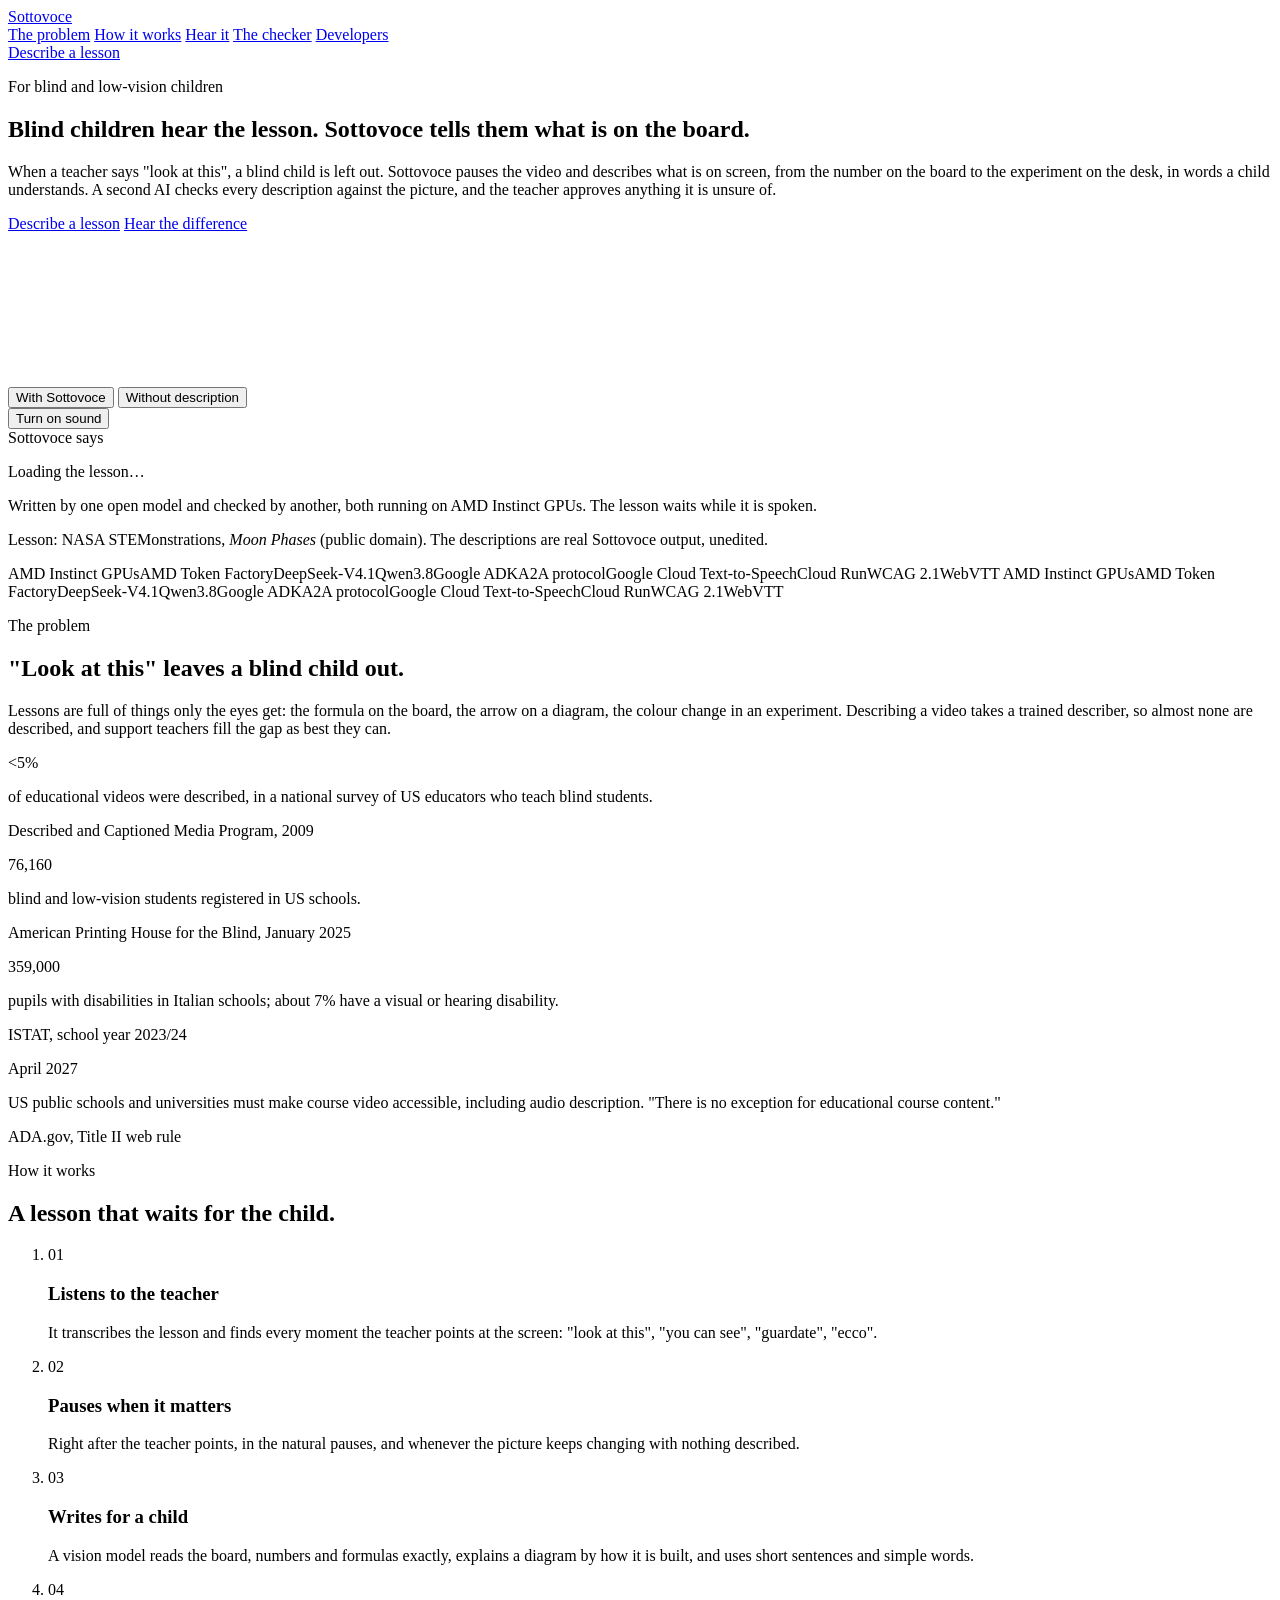
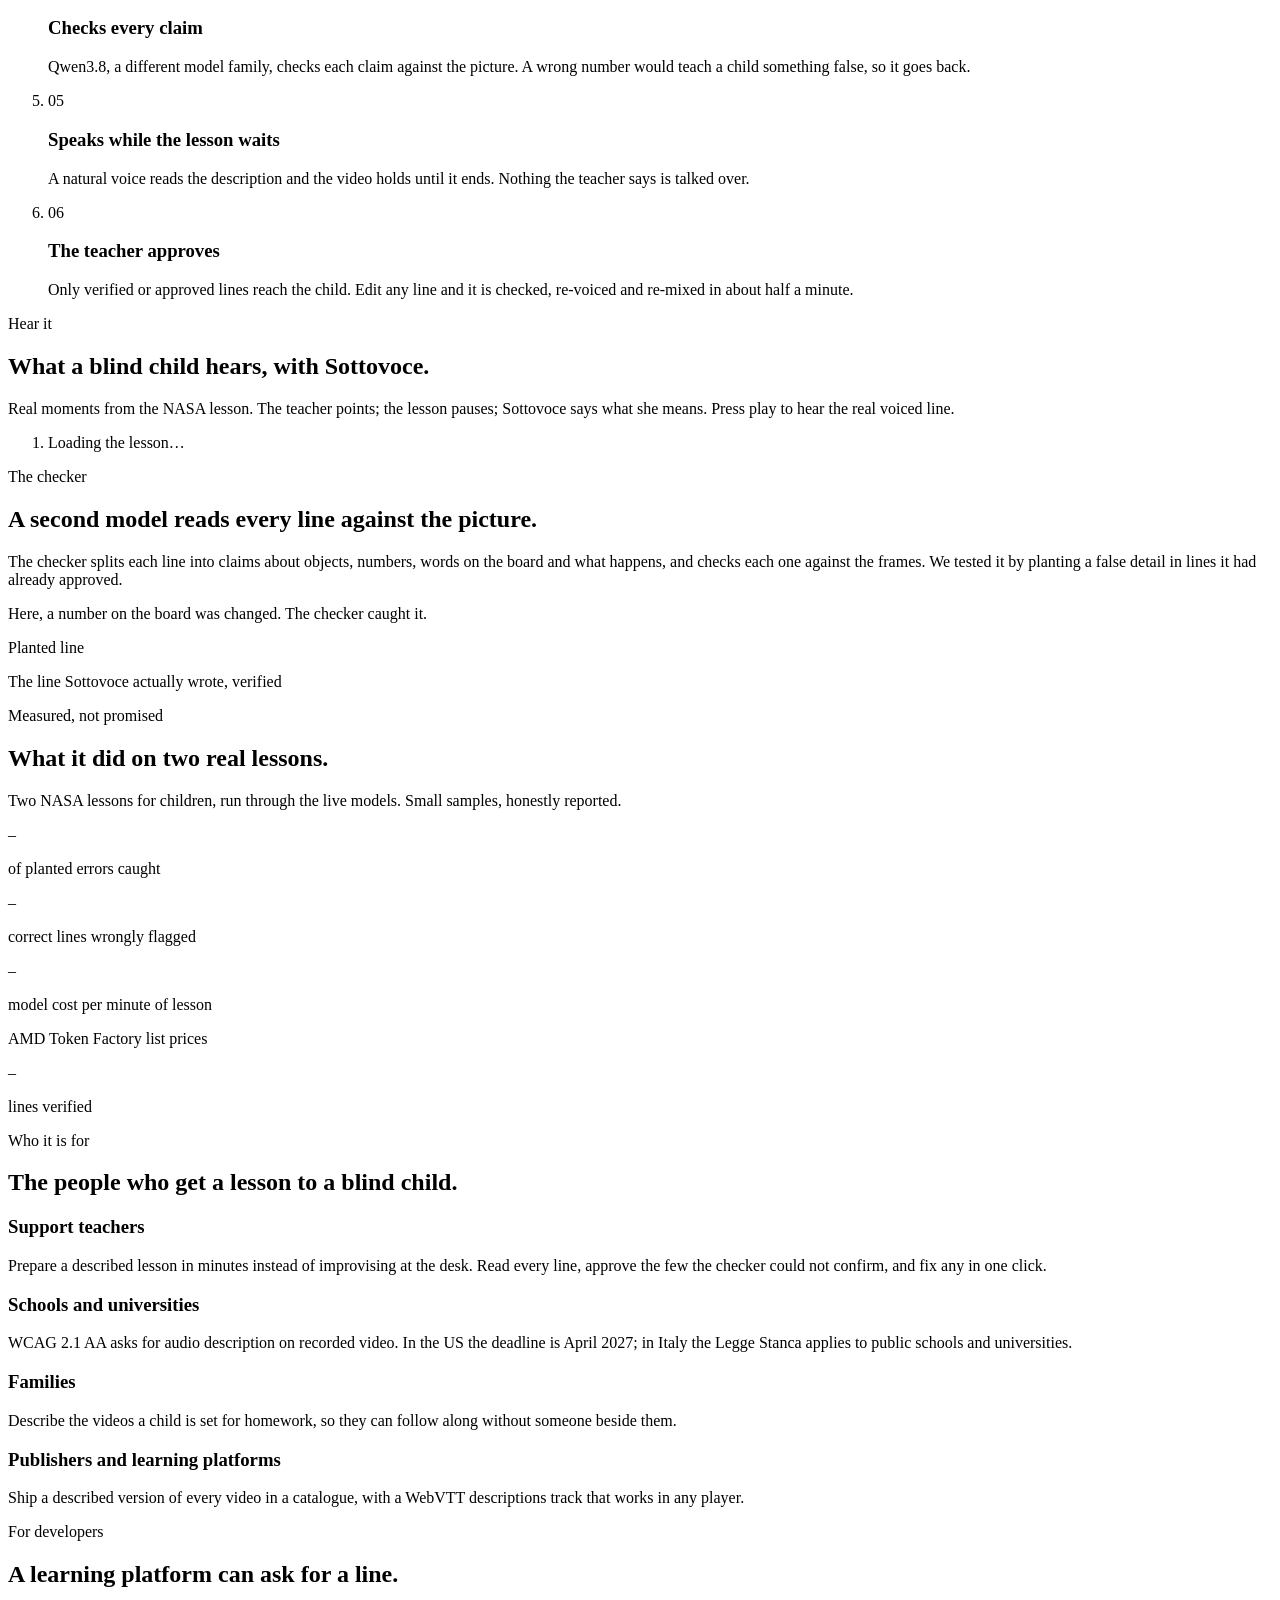
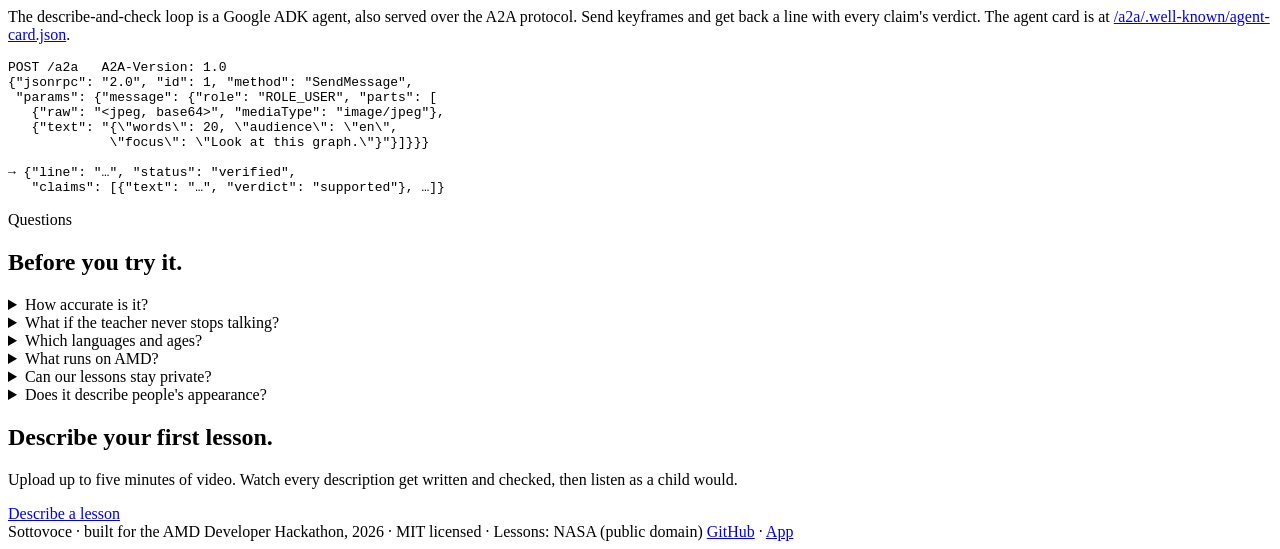
==== commit 980004a7: "docs(site): name the model that wrote each lesson, and say Gemma 4 wrote the library before AMD reti" ====
--- a/sottovoce/web/index.html
+++ b/sottovoce/web/index.html
@@ -54,7 +54,7 @@
             </div>
             <p class="speaking-line" id="hero-line">Loading the lesson…</p>
             <ul class="chips" id="hero-chips"></ul>
-            <p class="small speaking-foot" id="hero-foot">Written by Gemma 4 and checked by Qwen3.8, both running on AMD Instinct GPUs. The lesson waits while it is spoken.</p>
+            <p class="small speaking-foot" id="hero-foot">Written by one open model and checked by another, both running on AMD Instinct GPUs. The lesson waits while it is spoken.</p>
           </div>
         </div>
         <p class="small credit">Lesson: NASA STEMonstrations, <em>Moon Phases</em> (public domain). The descriptions are real Sottovoce output, unedited.</p>
@@ -63,8 +63,8 @@
 
     <div class="marquee" aria-label="Built with">
       <div class="marquee-track">
-        <span>AMD Instinct GPUs</span><span>AMD Token Factory</span><span>Gemma 4</span><span>Qwen3.8</span><span>Google ADK</span><span>A2A protocol</span><span>Google Cloud Text-to-Speech</span><span>Cloud Run</span><span>WCAG 2.1</span><span>WebVTT</span>
-        <span aria-hidden="true">AMD Instinct GPUs</span><span aria-hidden="true">AMD Token Factory</span><span aria-hidden="true">Gemma 4</span><span aria-hidden="true">Qwen3.8</span><span aria-hidden="true">Google ADK</span><span aria-hidden="true">A2A protocol</span><span aria-hidden="true">Google Cloud Text-to-Speech</span><span aria-hidden="true">Cloud Run</span><span aria-hidden="true">WCAG 2.1</span><span aria-hidden="true">WebVTT</span>
+        <span>AMD Instinct GPUs</span><span>AMD Token Factory</span><span>DeepSeek-V4.1</span><span>Qwen3.8</span><span>Google ADK</span><span>A2A protocol</span><span>Google Cloud Text-to-Speech</span><span>Cloud Run</span><span>WCAG 2.1</span><span>WebVTT</span>
+        <span aria-hidden="true">AMD Instinct GPUs</span><span aria-hidden="true">AMD Token Factory</span><span aria-hidden="true">DeepSeek-V4.1</span><span aria-hidden="true">Qwen3.8</span><span aria-hidden="true">Google ADK</span><span aria-hidden="true">A2A protocol</span><span aria-hidden="true">Google Cloud Text-to-Speech</span><span aria-hidden="true">Cloud Run</span><span aria-hidden="true">WCAG 2.1</span><span aria-hidden="true">WebVTT</span>
       </div>
     </div>
 
@@ -93,7 +93,7 @@
         <ol class="steps grid grid-3">
           <li class="card step" data-reveal><span class="step-n">01</span><h3>Listens to the teacher</h3><p class="body">It transcribes the lesson and finds every moment the teacher points at the screen: "look at this", "you can see", "guardate", "ecco".</p></li>
           <li class="card step" data-reveal><span class="step-n">02</span><h3>Pauses when it matters</h3><p class="body">Right after the teacher points, in the natural pauses, and whenever the picture keeps changing with nothing described.</p></li>
-          <li class="card step" data-reveal><span class="step-n">03</span><h3>Writes for a child</h3><p class="body">Gemma 4 reads the board, numbers and formulas exactly, explains a diagram by how it is built, and uses short sentences and simple words.</p></li>
+          <li class="card step" data-reveal><span class="step-n">03</span><h3>Writes for a child</h3><p class="body">A vision model reads the board, numbers and formulas exactly, explains a diagram by how it is built, and uses short sentences and simple words.</p></li>
           <li class="card step" data-reveal><span class="step-n">04</span><h3>Checks every claim</h3><p class="body">Qwen3.8, a different model family, checks each claim against the picture. A wrong number would teach a child something false, so it goes back.</p></li>
           <li class="card step" data-reveal><span class="step-n">05</span><h3>Speaks while the lesson waits</h3><p class="body">A natural voice reads the description and the video holds until it ends. Nothing the teacher says is talked over.</p></li>
           <li class="card step" data-reveal><span class="step-n">06</span><h3>The teacher approves</h3><p class="body">Only verified or approved lines reach the child. Edit any line and it is checked, re-voiced and re-mixed in about half a minute.</p></li>
@@ -193,7 +193,7 @@
           <details><summary>How accurate is it?</summary><p class="body" id="faq-accuracy">Every line is checked against the picture by a second model, and we measure that checker by planting false details. Nothing reaches a child unless the checker verified it or a teacher approved it.</p></details>
           <details><summary>What if the teacher never stops talking?</summary><p class="body">The lesson waits. Sottovoce holds the picture after the sentence, speaks the description, then lets the teacher carry on. It also steps in when the picture keeps changing and nothing has been described for a while.</p></details>
           <details><summary>Which languages and ages?</summary><p class="body">Italian and English, written for children of about 8 to 13. You get the described video, a separate narration track and a WebVTT descriptions file.</p></details>
-          <details><summary>What runs on AMD?</summary><p class="body">Every vision call. Gemma 4 writes and Qwen3.8 checks, both open models on AMD Instinct GPUs through AMD Token Factory. If one model is down, a backup on the same platform takes over.</p></details>
+          <details><summary>What runs on AMD?</summary><p class="body">Every vision call. DeepSeek-V4.1 writes and Qwen3.8 checks, both open models on AMD Instinct GPUs through AMD Token Factory. The library lessons were written by Gemma 4 on Oct 15; when AMD retired Gemma 4 from Token Factory on Oct 16, the writer moved to the next model on the same platform. If a model is down or gone, a backup takes over.</p></details>
           <details><summary>Can our lessons stay private?</summary><p class="body">The hosted version keeps uploads in a private bucket in the EU (Milan) and sends only keyframes and transcript snippets to AMD Token Factory. The models are open, so a school network or publisher can run them on its own AMD GPUs.</p></details>
           <details><summary>Does it describe people's appearance?</summary><p class="body">It describes what people do and hold when it matters for the lesson. It never describes skin colour or ethnicity.</p></details>
         </div>
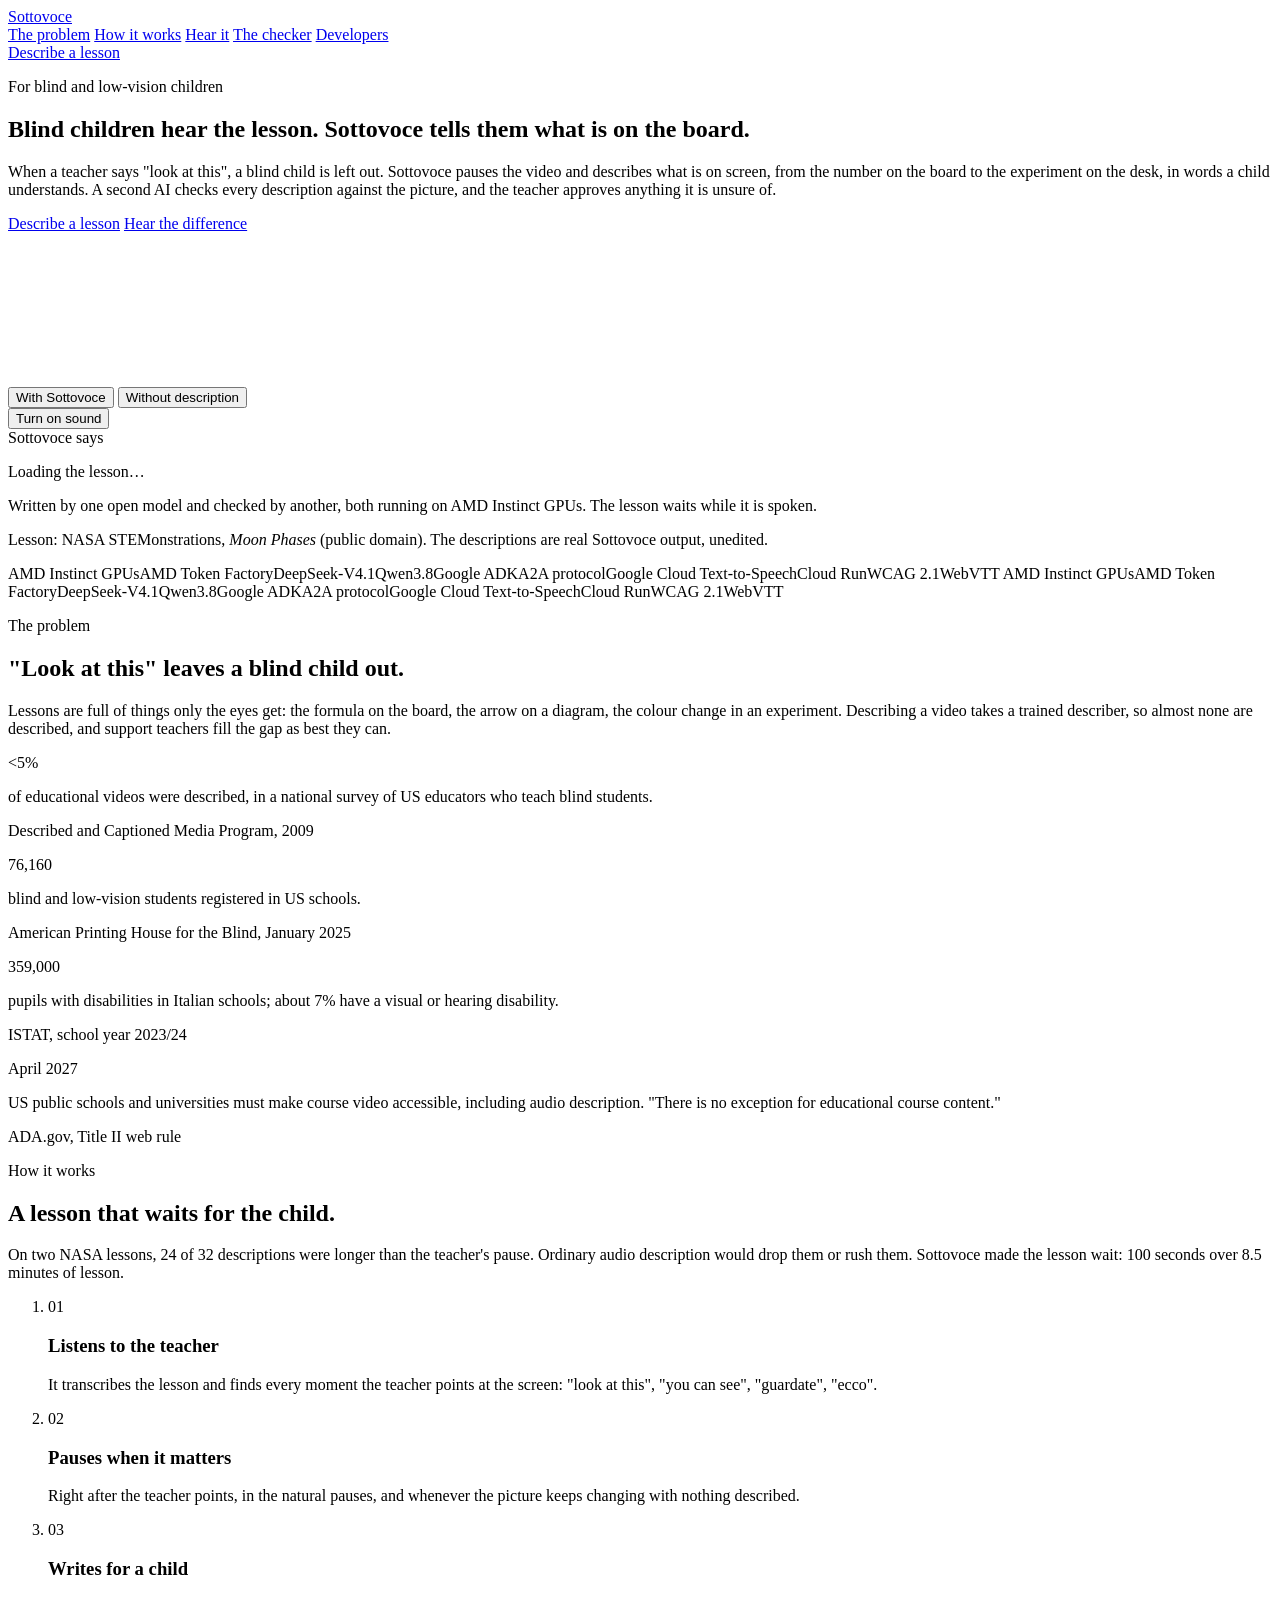
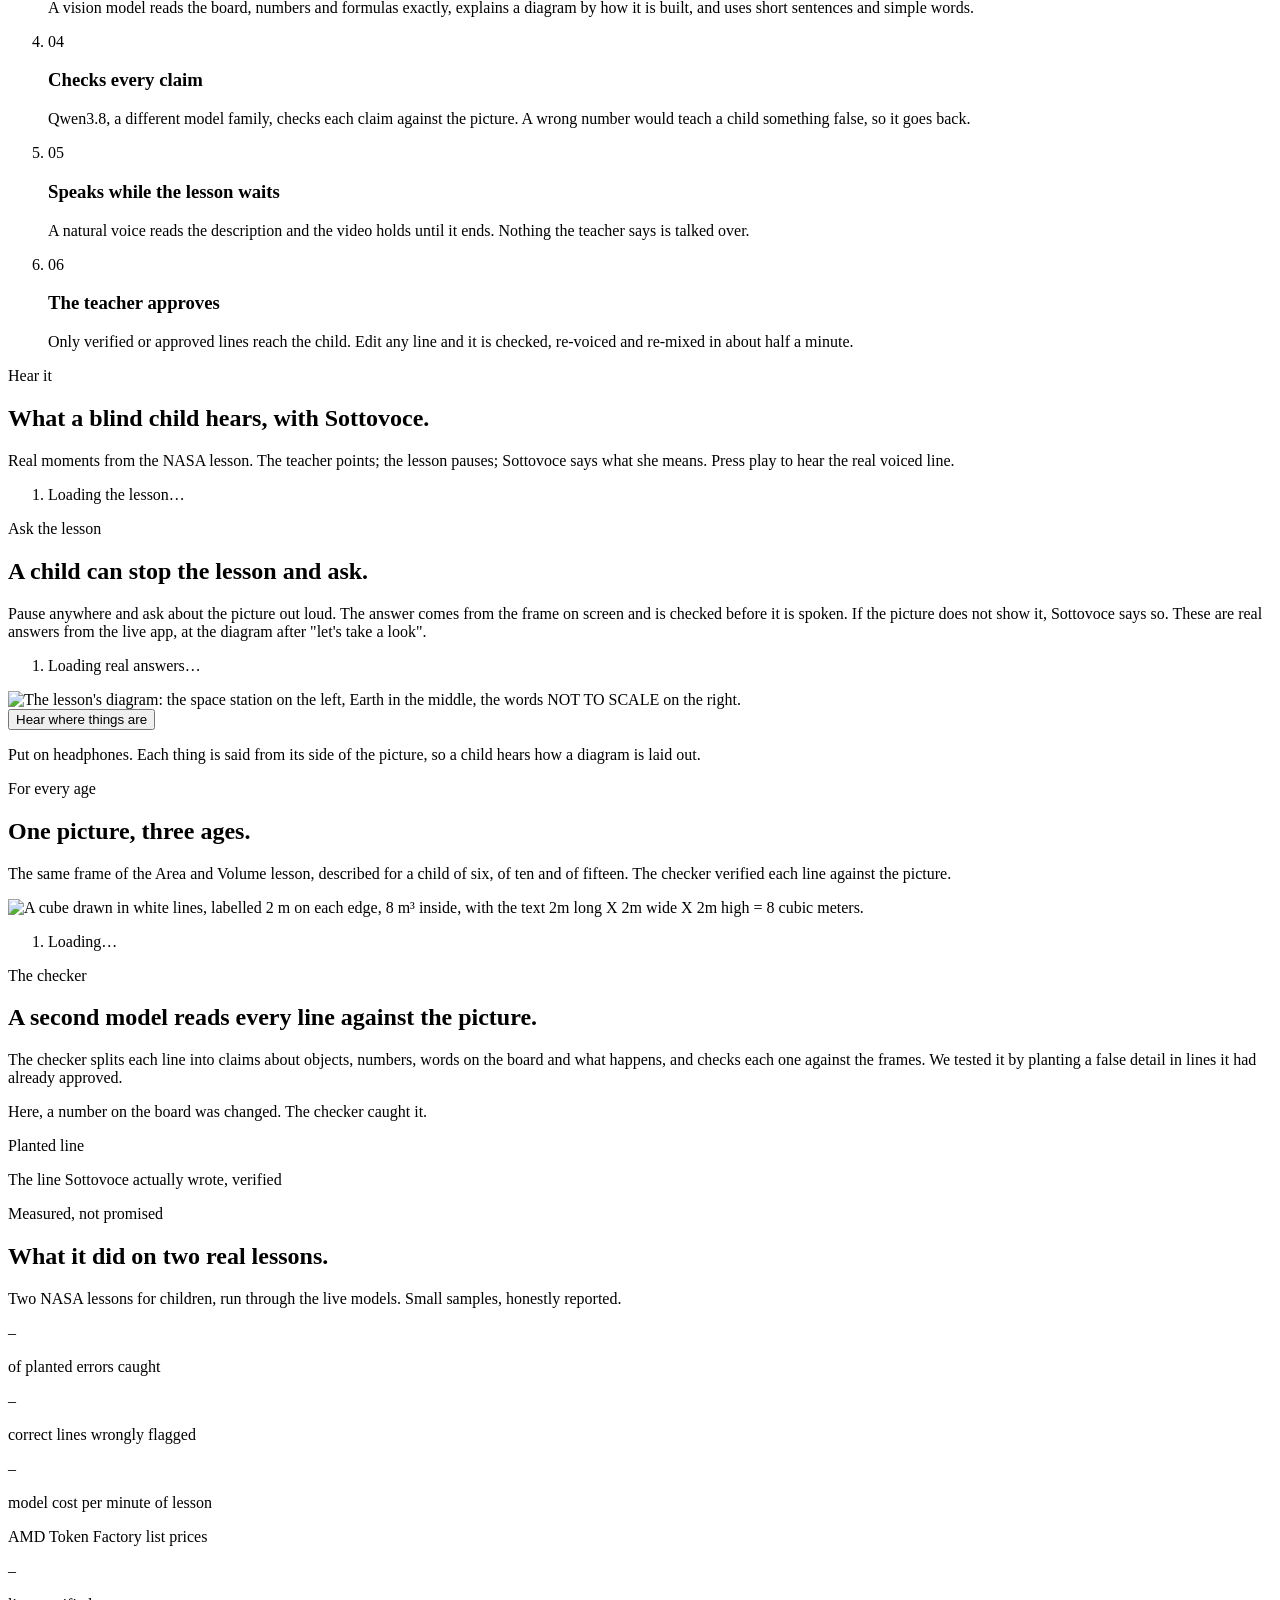
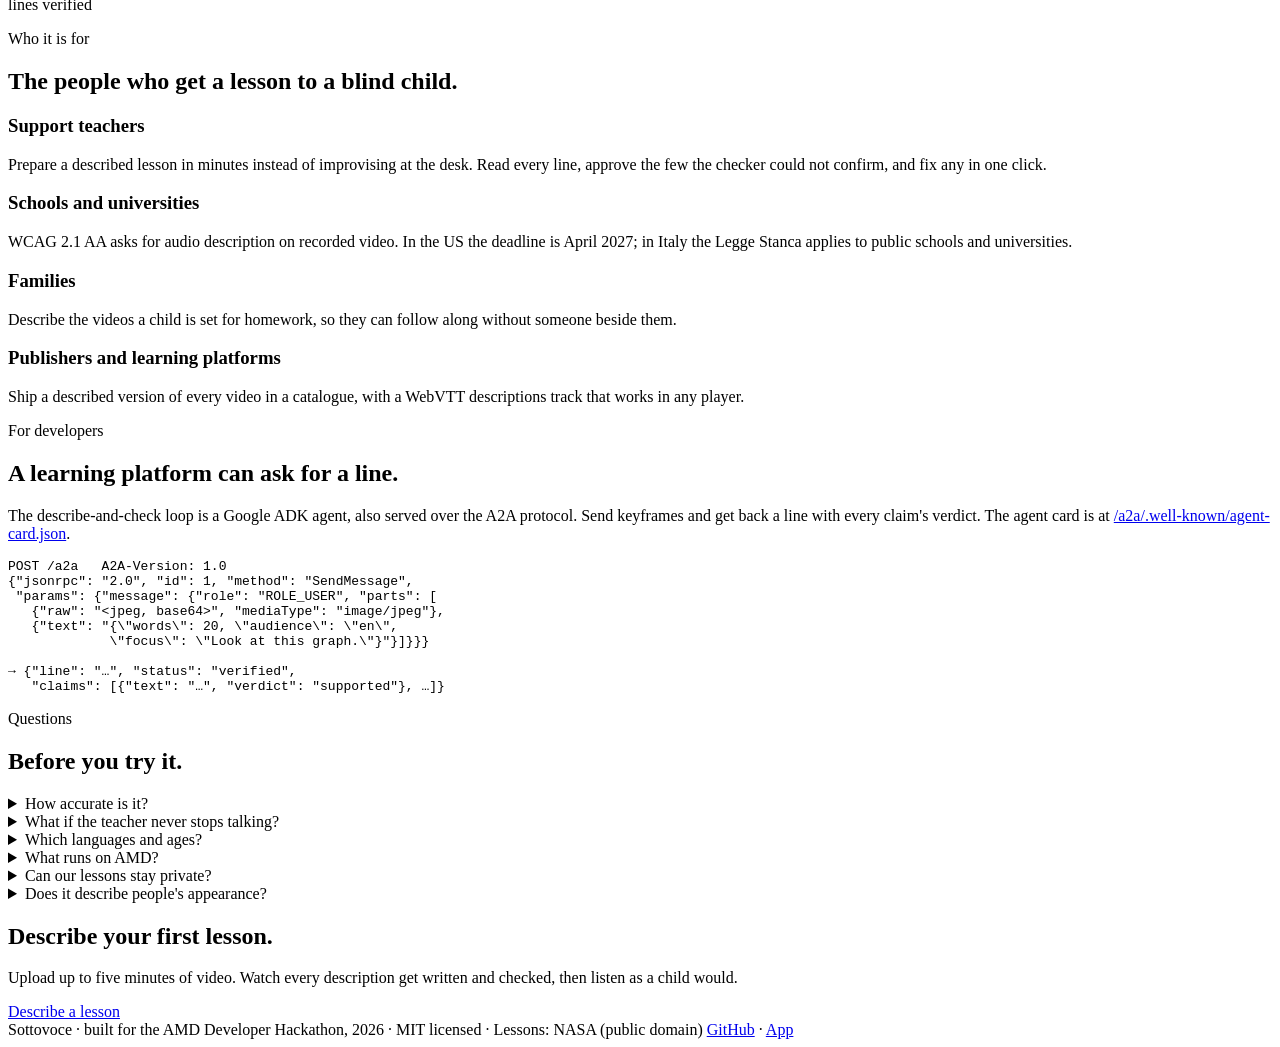
==== commit 9bdaab46: "feat(site): lead with the lines that needed the lesson to wait" ====
--- a/sottovoce/web/index.html
+++ b/sottovoce/web/index.html
@@ -89,6 +89,7 @@
         <div class="section-header" data-reveal>
           <p class="eyebrow">How it works</p>
           <h2>A lesson that waits for the child.</h2>
+          <p class="lede" id="how-lede">On two NASA lessons, 24 of 32 descriptions were longer than the teacher's pause. Ordinary audio description would drop them or rush them. Sottovoce made the lesson wait: 100 seconds over 8.5 minutes of lesson.</p>
         </div>
         <ol class="steps grid grid-3">
           <li class="card step" data-reveal><span class="step-n">01</span><h3>Listens to the teacher</h3><p class="body">It transcribes the lesson and finds every moment the teacher points at the screen: "look at this", "you can see", "guardate", "ecco".</p></li>
@@ -112,6 +113,39 @@
       </div>
     </section>
 
+    <section class="section" id="ask">
+      <div class="container split">
+        <div class="section-header" data-reveal>
+          <p class="eyebrow">Ask the lesson</p>
+          <h2>A child can stop the lesson and ask.</h2>
+          <p class="lede">Pause anywhere and ask about the picture out loud. The answer comes from the frame on screen and is checked before it is spoken. If the picture does not show it, Sottovoce says so. These are real answers from the live app, at the diagram after "let's take a look".</p>
+          <ol class="asks" id="asks-list"><li class="card small">Loading real answers…</li></ol>
+        </div>
+        <div class="stage map-stage" data-reveal>
+          <div class="map-frame">
+            <img src="/assets/map-frame.jpg" alt="The lesson's diagram: the space station on the left, Earth in the middle, the words NOT TO SCALE on the right." width="960" height="540">
+            <div class="map-layer" id="landing-map" aria-hidden="true"></div>
+          </div>
+          <button class="btn btn-primary" id="map-play" type="button">Hear where things are</button>
+          <p class="small">Put on headphones. Each thing is said from its side of the picture, so a child hears how a diagram is laid out.</p>
+        </div>
+      </div>
+    </section>
+
+    <section class="section" id="ages">
+      <div class="container">
+        <div class="section-header" data-reveal>
+          <p class="eyebrow">For every age</p>
+          <h2>One picture, three ages.</h2>
+          <p class="lede">The same frame of the Area and Volume lesson, described for a child of six, of ten and of fifteen. The checker verified each line against the picture.</p>
+        </div>
+        <div class="ages" id="ages-grid">
+          <img class="ages-frame" src="/assets/ages-frame.jpg" alt="A cube drawn in white lines, labelled 2 m on each edge, 8 m³ inside, with the text 2m long X 2m wide X 2m high = 8 cubic meters." width="960" height="540">
+          <ol class="ages-lines" id="ages-lines"><li class="card small">Loading…</li></ol>
+        </div>
+      </div>
+    </section>
+
     <section class="section" id="checker">
       <div class="container split">
         <div class="section-header" data-reveal>
@@ -215,6 +249,7 @@
       <span><a href="https://github.com/N-45div/sottovoce">GitHub</a> · <a href="/app/">App</a></span>
     </div>
   </footer>
+  <script src="/assets/models.js" defer></script>
   <script src="/assets/landing.js" defer></script>
 </body>
 </html>
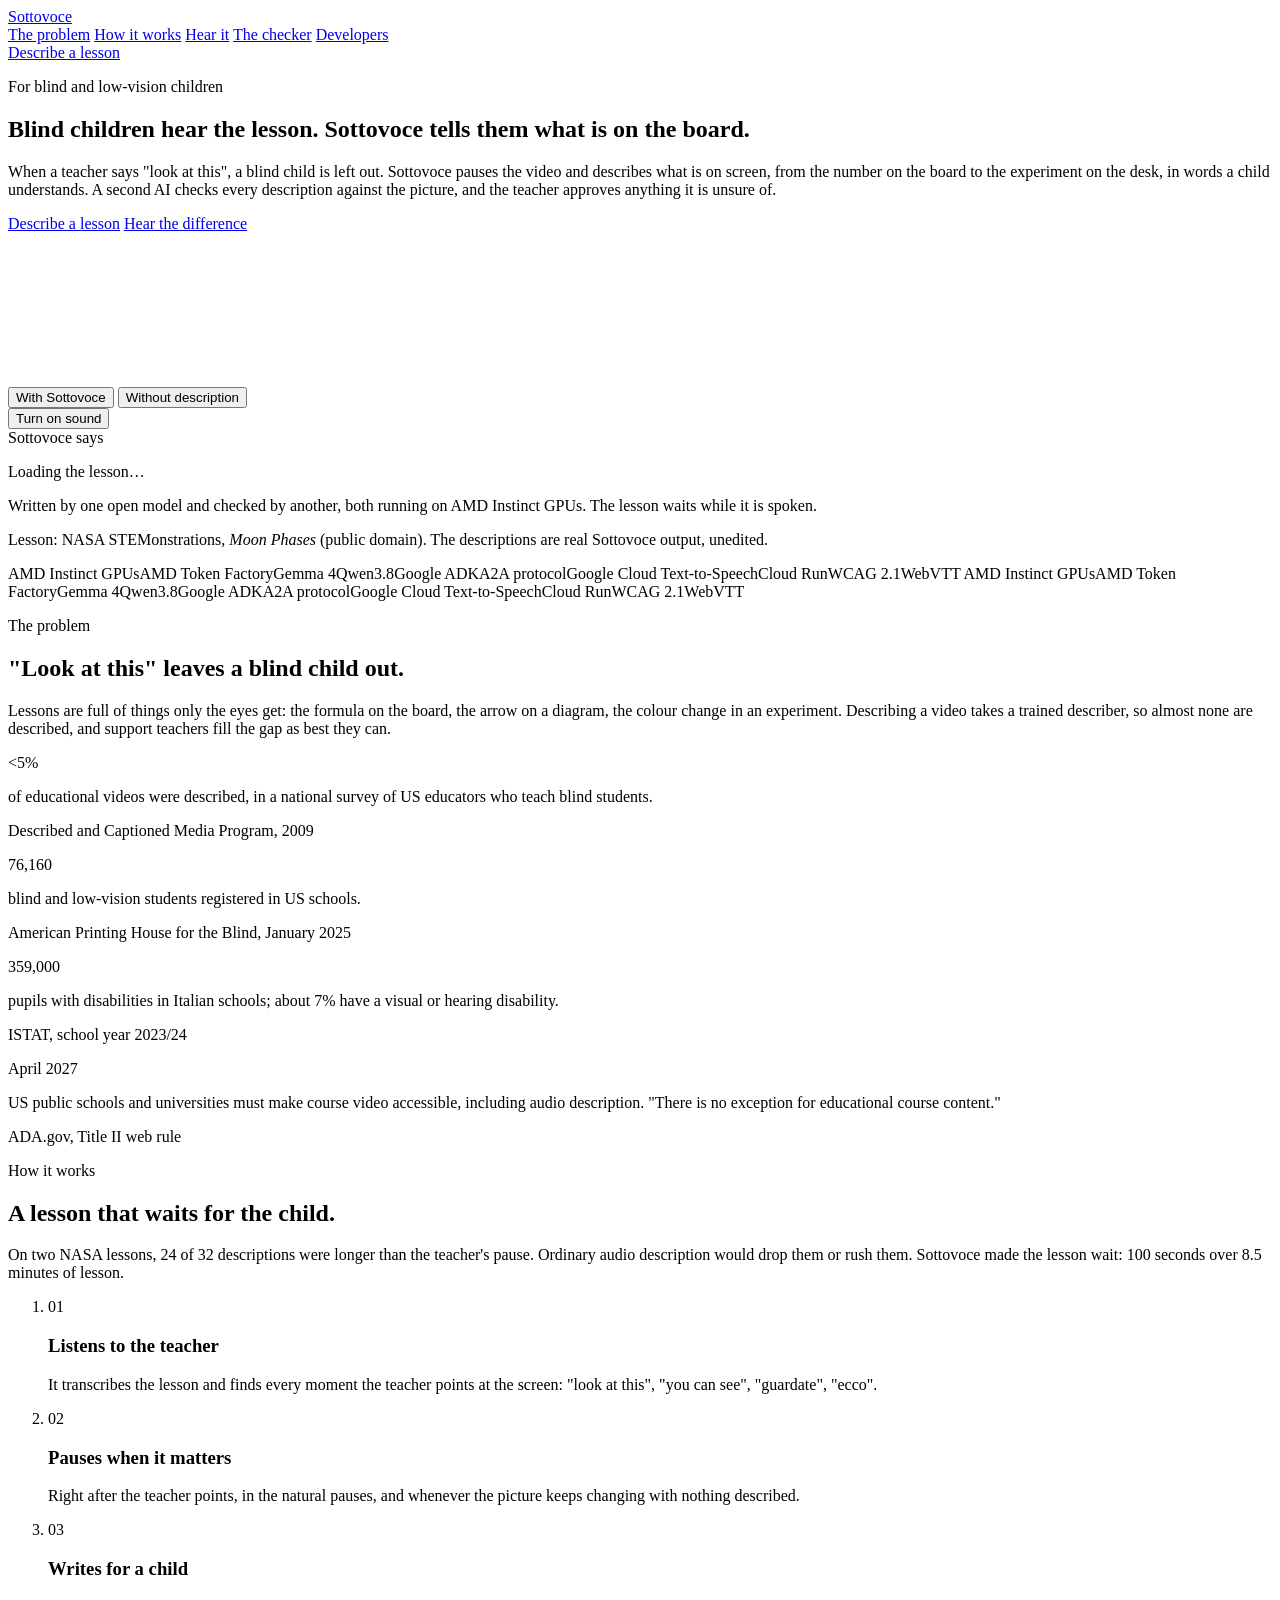
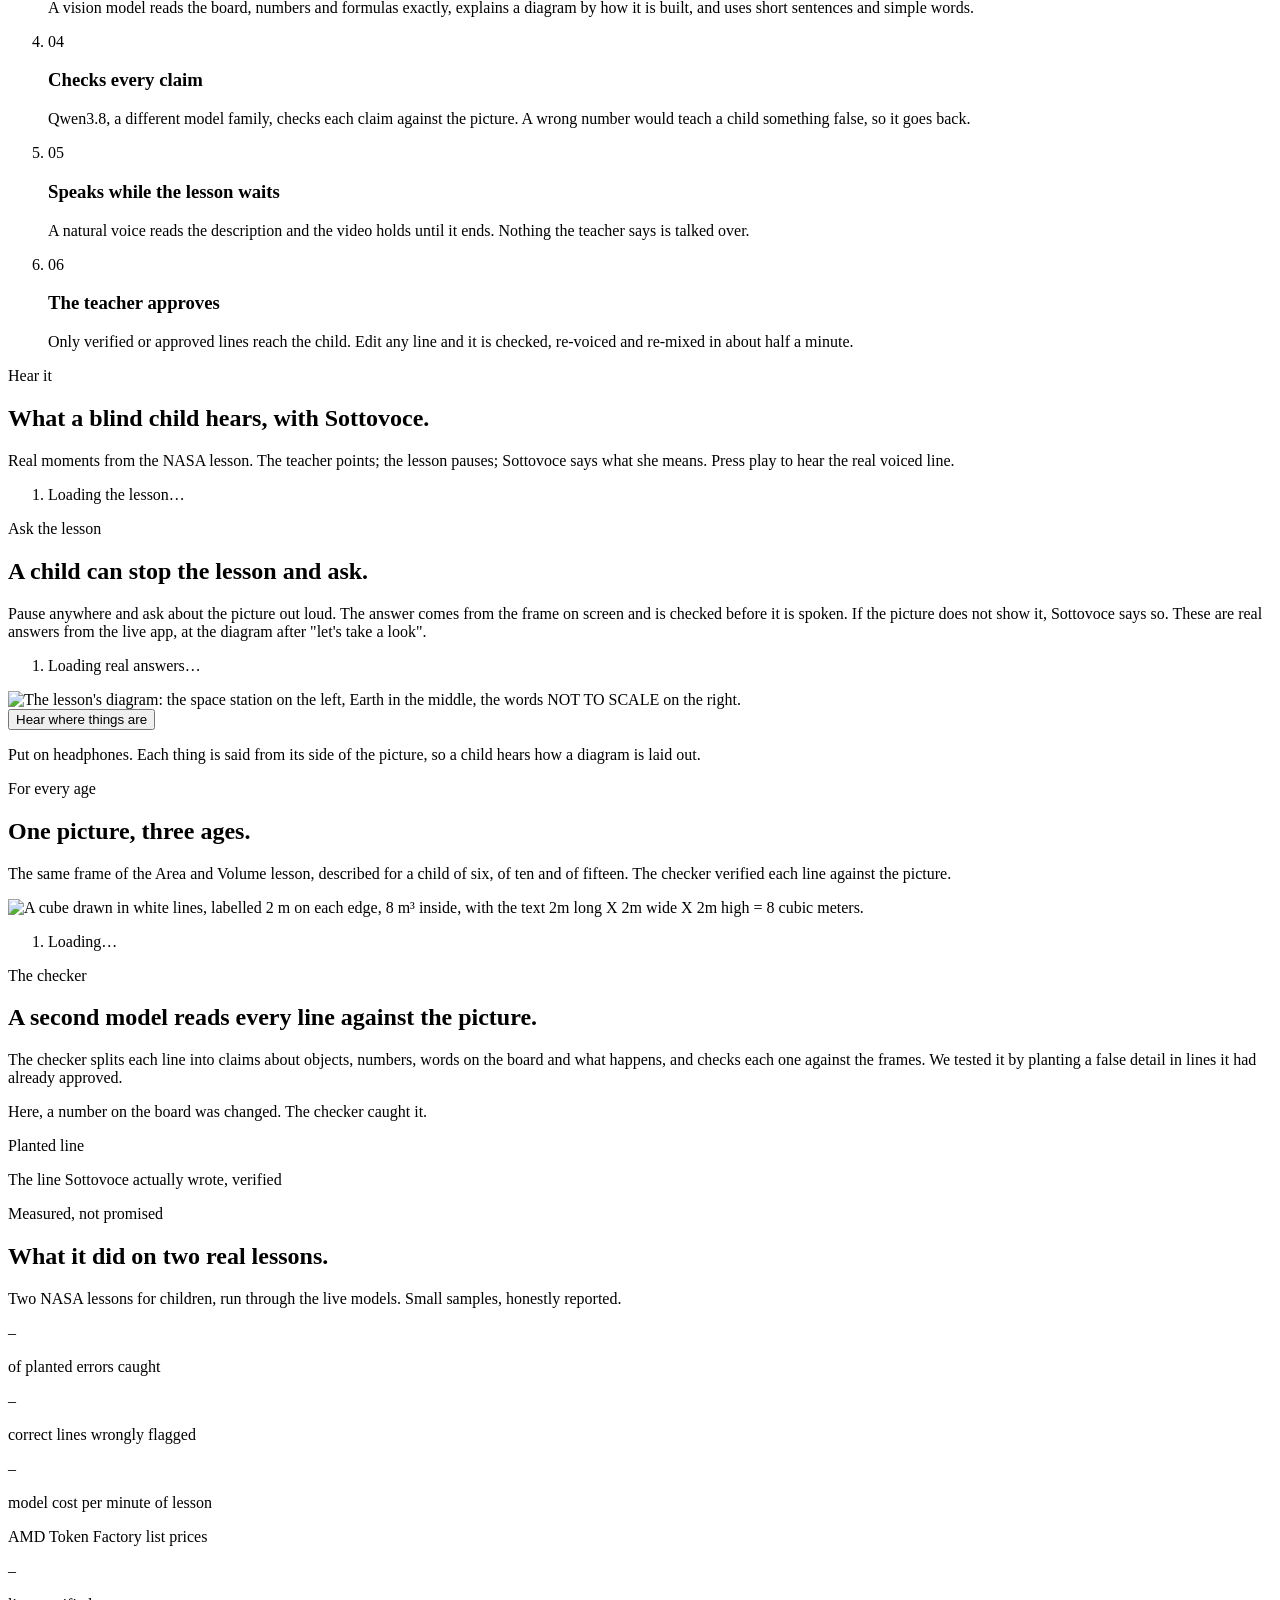
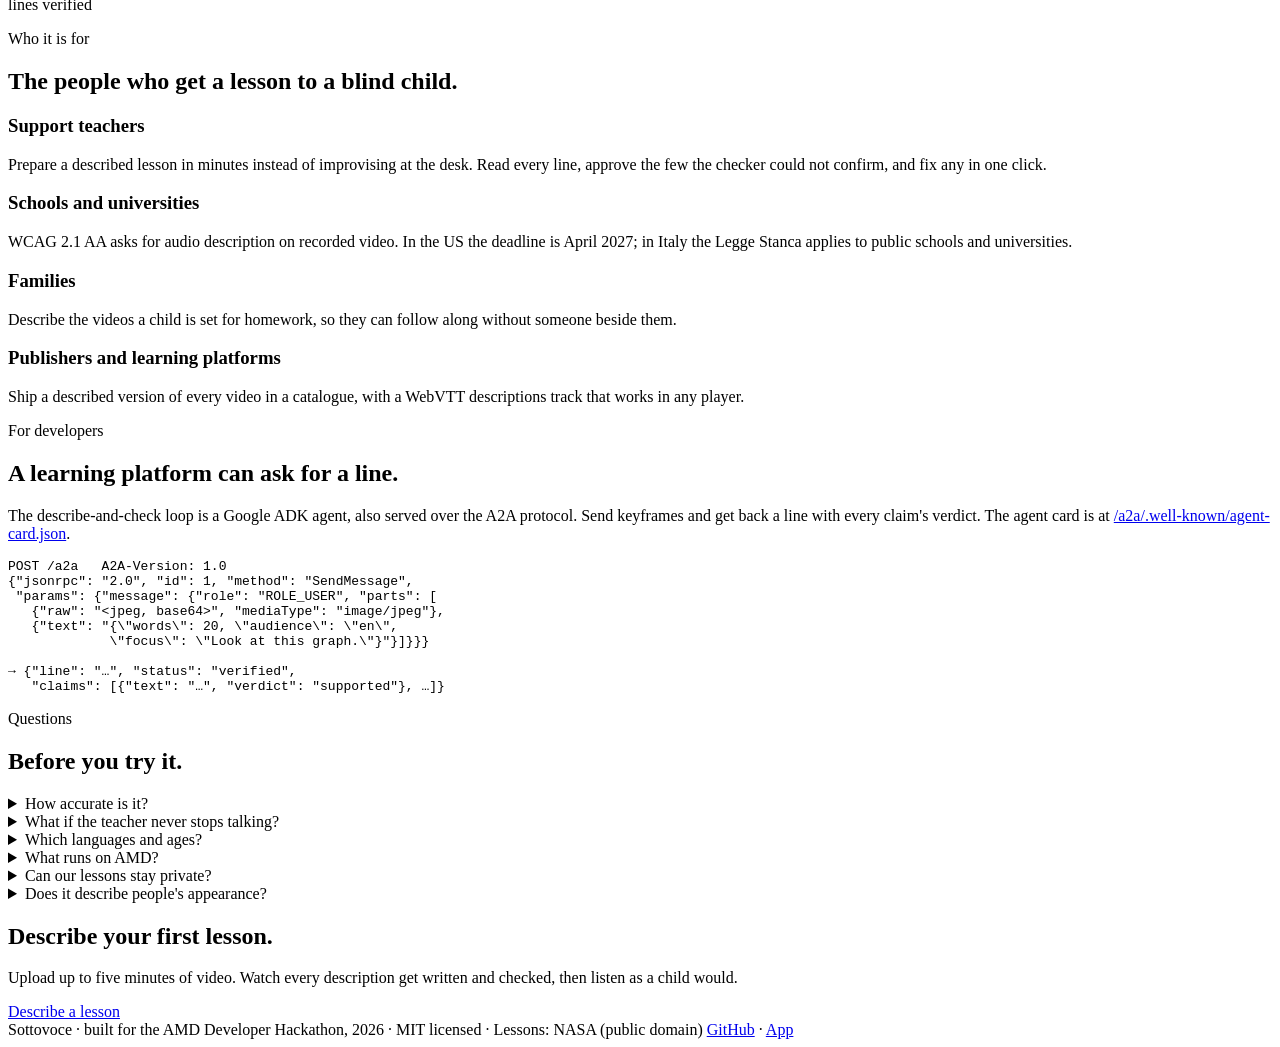
==== commit 927d1b80: "docs(site): Gemma 4 writes; the day it was gone, the backups wrote every line" ====
--- a/sottovoce/web/index.html
+++ b/sottovoce/web/index.html
@@ -63,8 +63,8 @@
 
     <div class="marquee" aria-label="Built with">
       <div class="marquee-track">
-        <span>AMD Instinct GPUs</span><span>AMD Token Factory</span><span>DeepSeek-V4.1</span><span>Qwen3.8</span><span>Google ADK</span><span>A2A protocol</span><span>Google Cloud Text-to-Speech</span><span>Cloud Run</span><span>WCAG 2.1</span><span>WebVTT</span>
-        <span aria-hidden="true">AMD Instinct GPUs</span><span aria-hidden="true">AMD Token Factory</span><span aria-hidden="true">DeepSeek-V4.1</span><span aria-hidden="true">Qwen3.8</span><span aria-hidden="true">Google ADK</span><span aria-hidden="true">A2A protocol</span><span aria-hidden="true">Google Cloud Text-to-Speech</span><span aria-hidden="true">Cloud Run</span><span aria-hidden="true">WCAG 2.1</span><span aria-hidden="true">WebVTT</span>
+        <span>AMD Instinct GPUs</span><span>AMD Token Factory</span><span>Gemma 4</span><span>Qwen3.8</span><span>Google ADK</span><span>A2A protocol</span><span>Google Cloud Text-to-Speech</span><span>Cloud Run</span><span>WCAG 2.1</span><span>WebVTT</span>
+        <span aria-hidden="true">AMD Instinct GPUs</span><span aria-hidden="true">AMD Token Factory</span><span aria-hidden="true">Gemma 4</span><span aria-hidden="true">Qwen3.8</span><span aria-hidden="true">Google ADK</span><span aria-hidden="true">A2A protocol</span><span aria-hidden="true">Google Cloud Text-to-Speech</span><span aria-hidden="true">Cloud Run</span><span aria-hidden="true">WCAG 2.1</span><span aria-hidden="true">WebVTT</span>
       </div>
     </div>
 
@@ -227,7 +227,7 @@
           <details><summary>How accurate is it?</summary><p class="body" id="faq-accuracy">Every line is checked against the picture by a second model, and we measure that checker by planting false details. Nothing reaches a child unless the checker verified it or a teacher approved it.</p></details>
           <details><summary>What if the teacher never stops talking?</summary><p class="body">The lesson waits. Sottovoce holds the picture after the sentence, speaks the description, then lets the teacher carry on. It also steps in when the picture keeps changing and nothing has been described for a while.</p></details>
           <details><summary>Which languages and ages?</summary><p class="body">Italian and English, written for children of about 8 to 13. You get the described video, a separate narration track and a WebVTT descriptions file.</p></details>
-          <details><summary>What runs on AMD?</summary><p class="body">Every vision call. DeepSeek-V4.1 writes and Qwen3.8 checks, both open models on AMD Instinct GPUs through AMD Token Factory. The library lessons were written by Gemma 4 on Oct 15; when AMD retired Gemma 4 from Token Factory on Oct 16, the writer moved to the next model on the same platform. If a model is down or gone, a backup takes over.</p></details>
+          <details><summary>What runs on AMD?</summary><p class="body">Every vision call. Gemma 4 writes and Qwen3.8 checks, both open models on AMD Instinct GPUs through AMD Token Factory. When Gemma 4 was taken off Token Factory for a day (Oct 16), the DeepSeek backups on the same platform wrote every line, and each line says which model wrote it.</p></details>
           <details><summary>Can our lessons stay private?</summary><p class="body">The hosted version keeps uploads in a private bucket in the EU (Milan) and sends only keyframes and transcript snippets to AMD Token Factory. The models are open, so a school network or publisher can run them on its own AMD GPUs.</p></details>
           <details><summary>Does it describe people's appearance?</summary><p class="body">It describes what people do and hold when it matters for the lesson. It never describes skin colour or ethnicity.</p></details>
         </div>
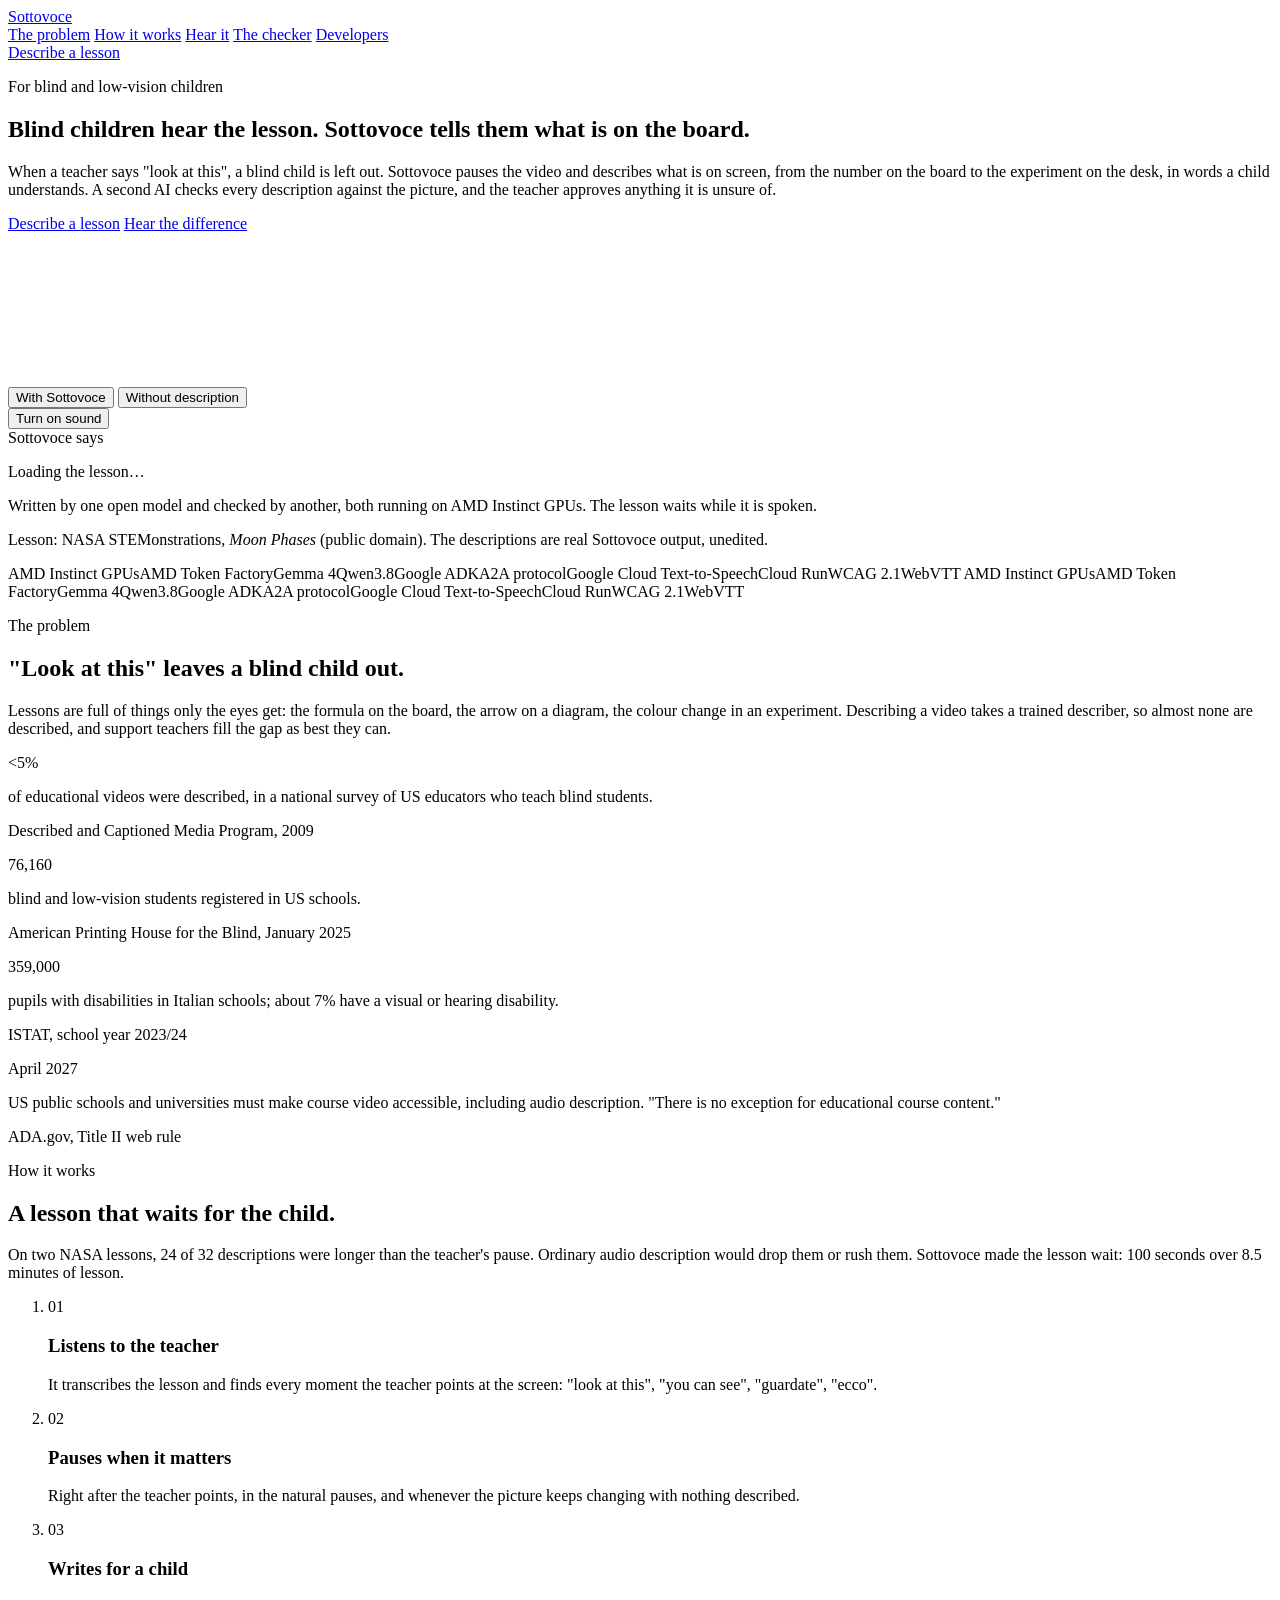
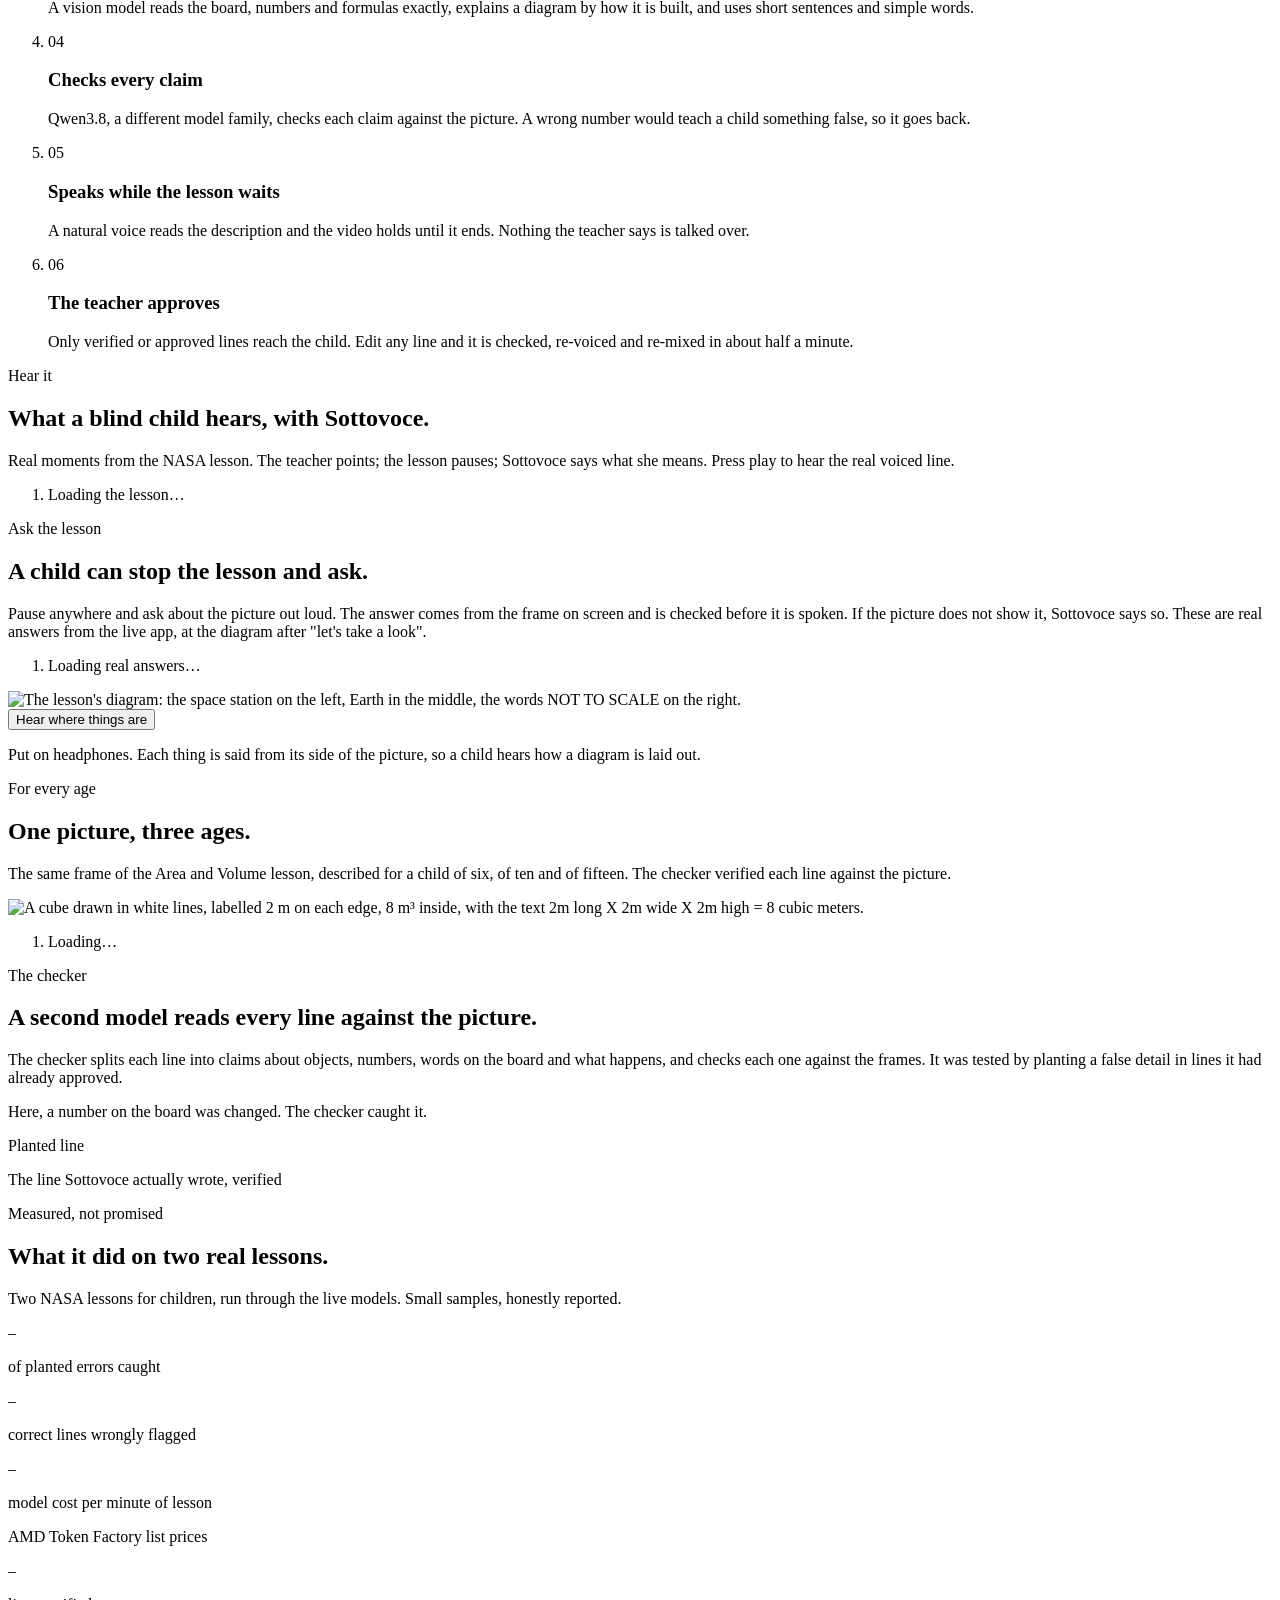
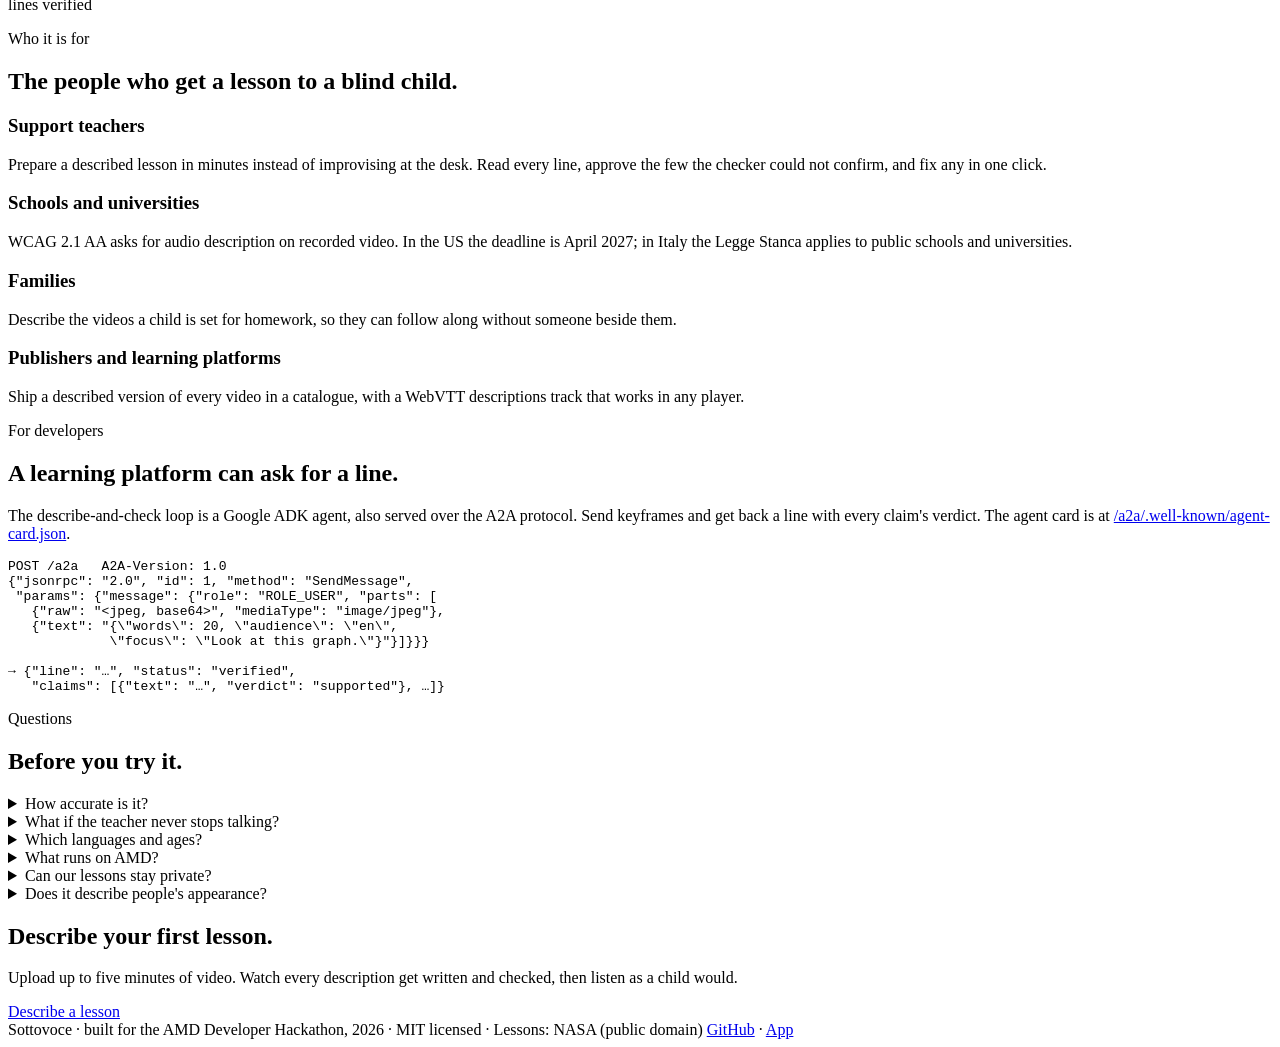
==== commit 2e554c2e: "docs(site): say how the checker was tested without a we" ====
--- a/sottovoce/web/index.html
+++ b/sottovoce/web/index.html
@@ -151,7 +151,7 @@
         <div class="section-header" data-reveal>
           <p class="eyebrow">The checker</p>
           <h2>A second model reads every line against the picture.</h2>
-          <p class="lede">The checker splits each line into claims about objects, numbers, words on the board and what happens, and checks each one against the frames. We tested it by planting a false detail in lines it had already approved.</p>
+          <p class="lede">The checker splits each line into claims about objects, numbers, words on the board and what happens, and checks each one against the frames. It was tested by planting a false detail in lines it had already approved.</p>
           <p class="body" id="checker-note">Here, a number on the board was changed. The checker caught it.</p>
         </div>
         <div class="stage check-stage" data-reveal>
@@ -224,7 +224,7 @@
           <h2>Before you try it.</h2>
         </div>
         <div class="faq" data-reveal>
-          <details><summary>How accurate is it?</summary><p class="body" id="faq-accuracy">Every line is checked against the picture by a second model, and we measure that checker by planting false details. Nothing reaches a child unless the checker verified it or a teacher approved it.</p></details>
+          <details><summary>How accurate is it?</summary><p class="body" id="faq-accuracy">Every line is checked against the picture by a second model, and that checker is measured by planting false details. Nothing reaches a child unless the checker verified it or a teacher approved it.</p></details>
           <details><summary>What if the teacher never stops talking?</summary><p class="body">The lesson waits. Sottovoce holds the picture after the sentence, speaks the description, then lets the teacher carry on. It also steps in when the picture keeps changing and nothing has been described for a while.</p></details>
           <details><summary>Which languages and ages?</summary><p class="body">Italian and English, written for children of about 8 to 13. You get the described video, a separate narration track and a WebVTT descriptions file.</p></details>
           <details><summary>What runs on AMD?</summary><p class="body">Every vision call. Gemma 4 writes and Qwen3.8 checks, both open models on AMD Instinct GPUs through AMD Token Factory. When Gemma 4 was taken off Token Factory for a day (Oct 16), the DeepSeek backups on the same platform wrote every line, and each line says which model wrote it.</p></details>
@@ -251,5 +251,8 @@
   </footer>
   <script src="/assets/models.js" defer></script>
   <script src="/assets/landing.js" defer></script>
+  <!-- The request desk's chat (Evolus): the desk agent, Gemma 4 on AMD, answering from its knowledge library.
+       The token is the widget's public id; the widget only runs on the domains allowed in the Evolus workspace. -->
+  <script src="https://api.evolus.ai/widget/v1/evolus-widget.min.js" data-token="wgt_d8RNdeYtByZbSEhoLiHjIfeh7GTbcYU" defer></script>
 </body>
 </html>
